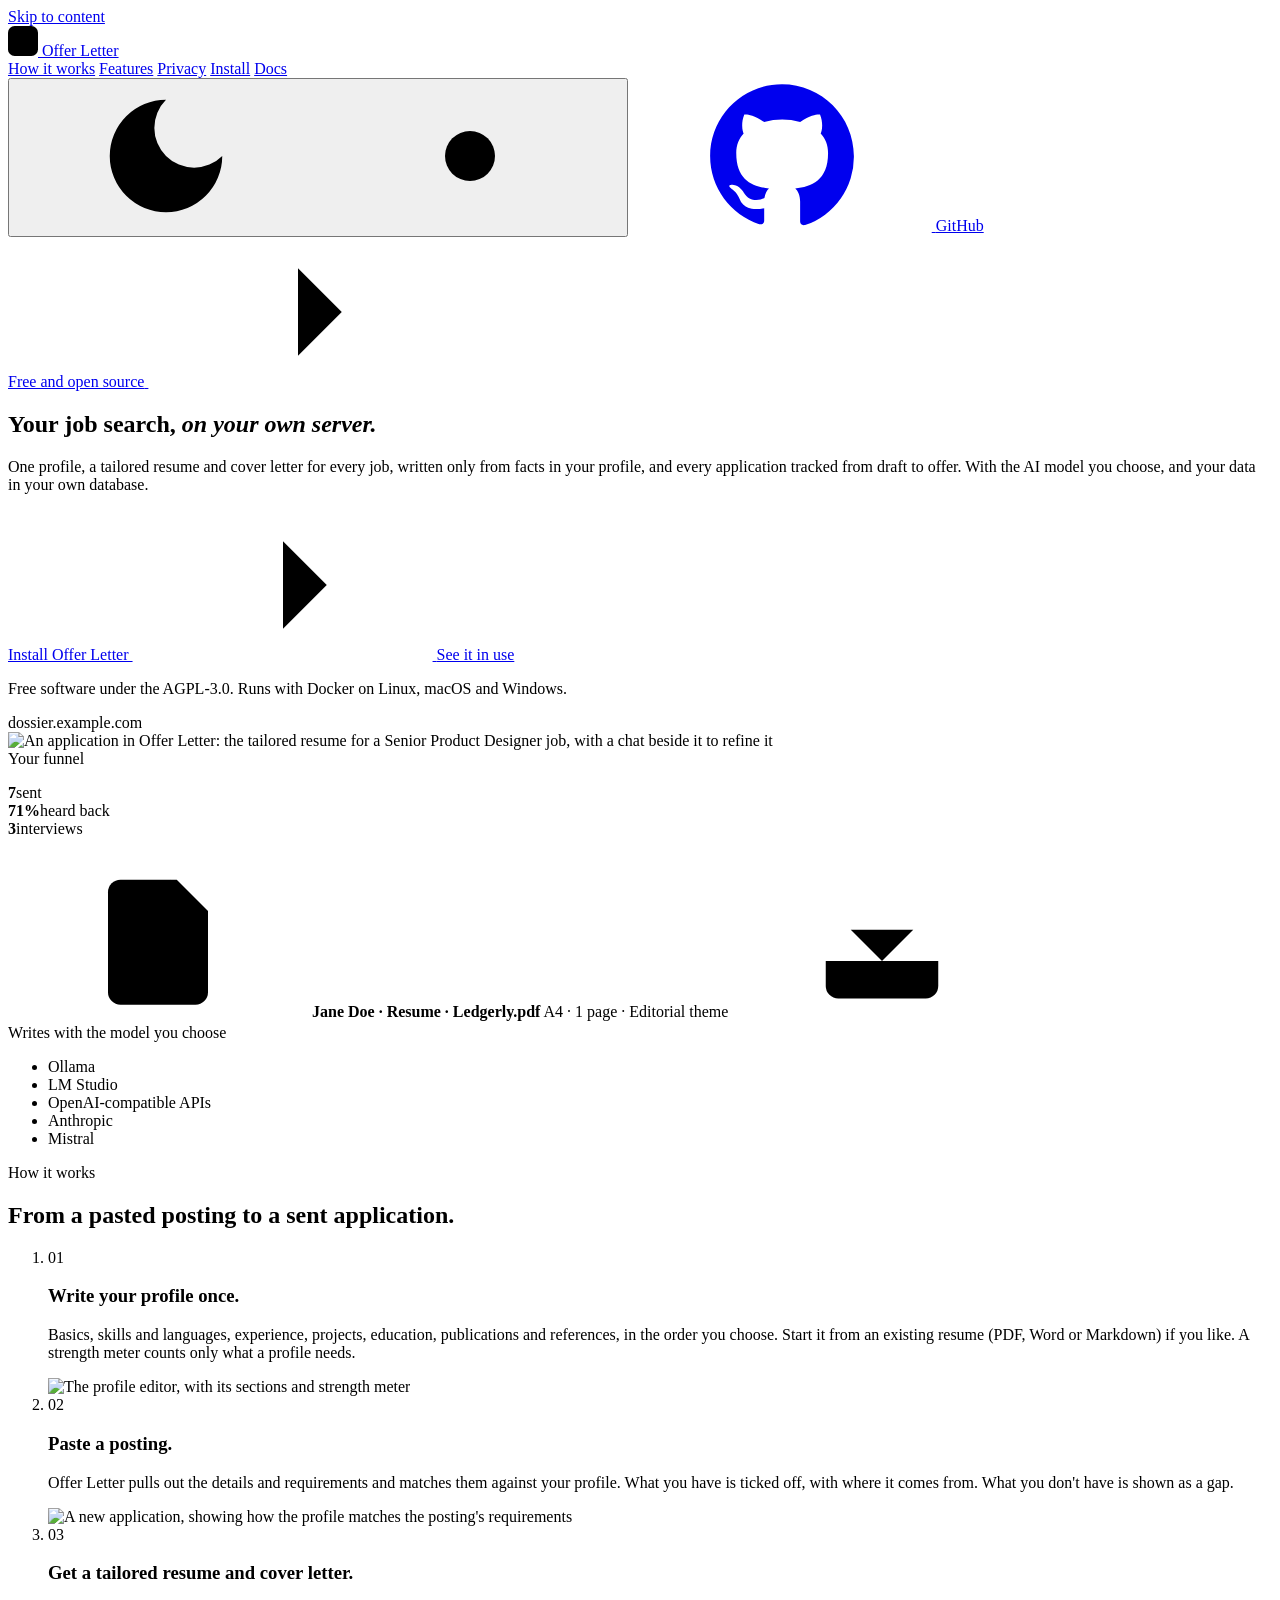
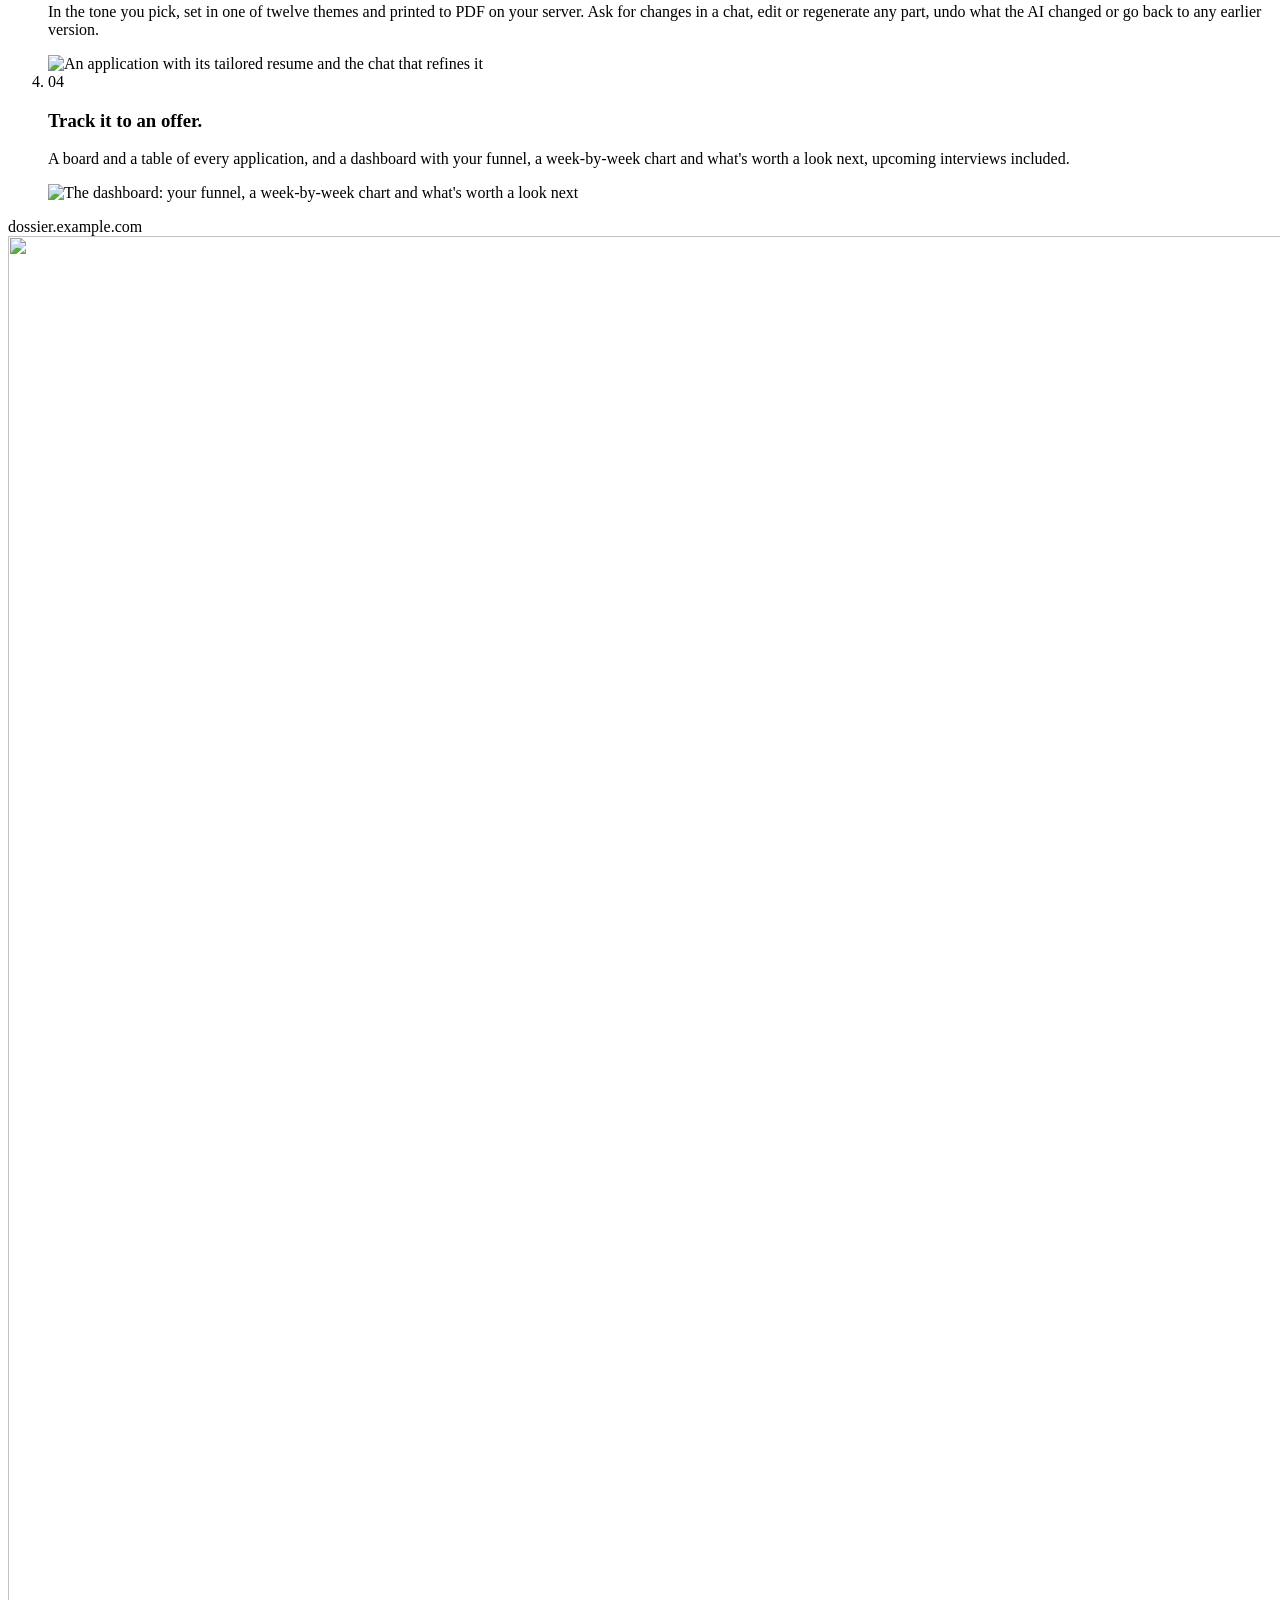
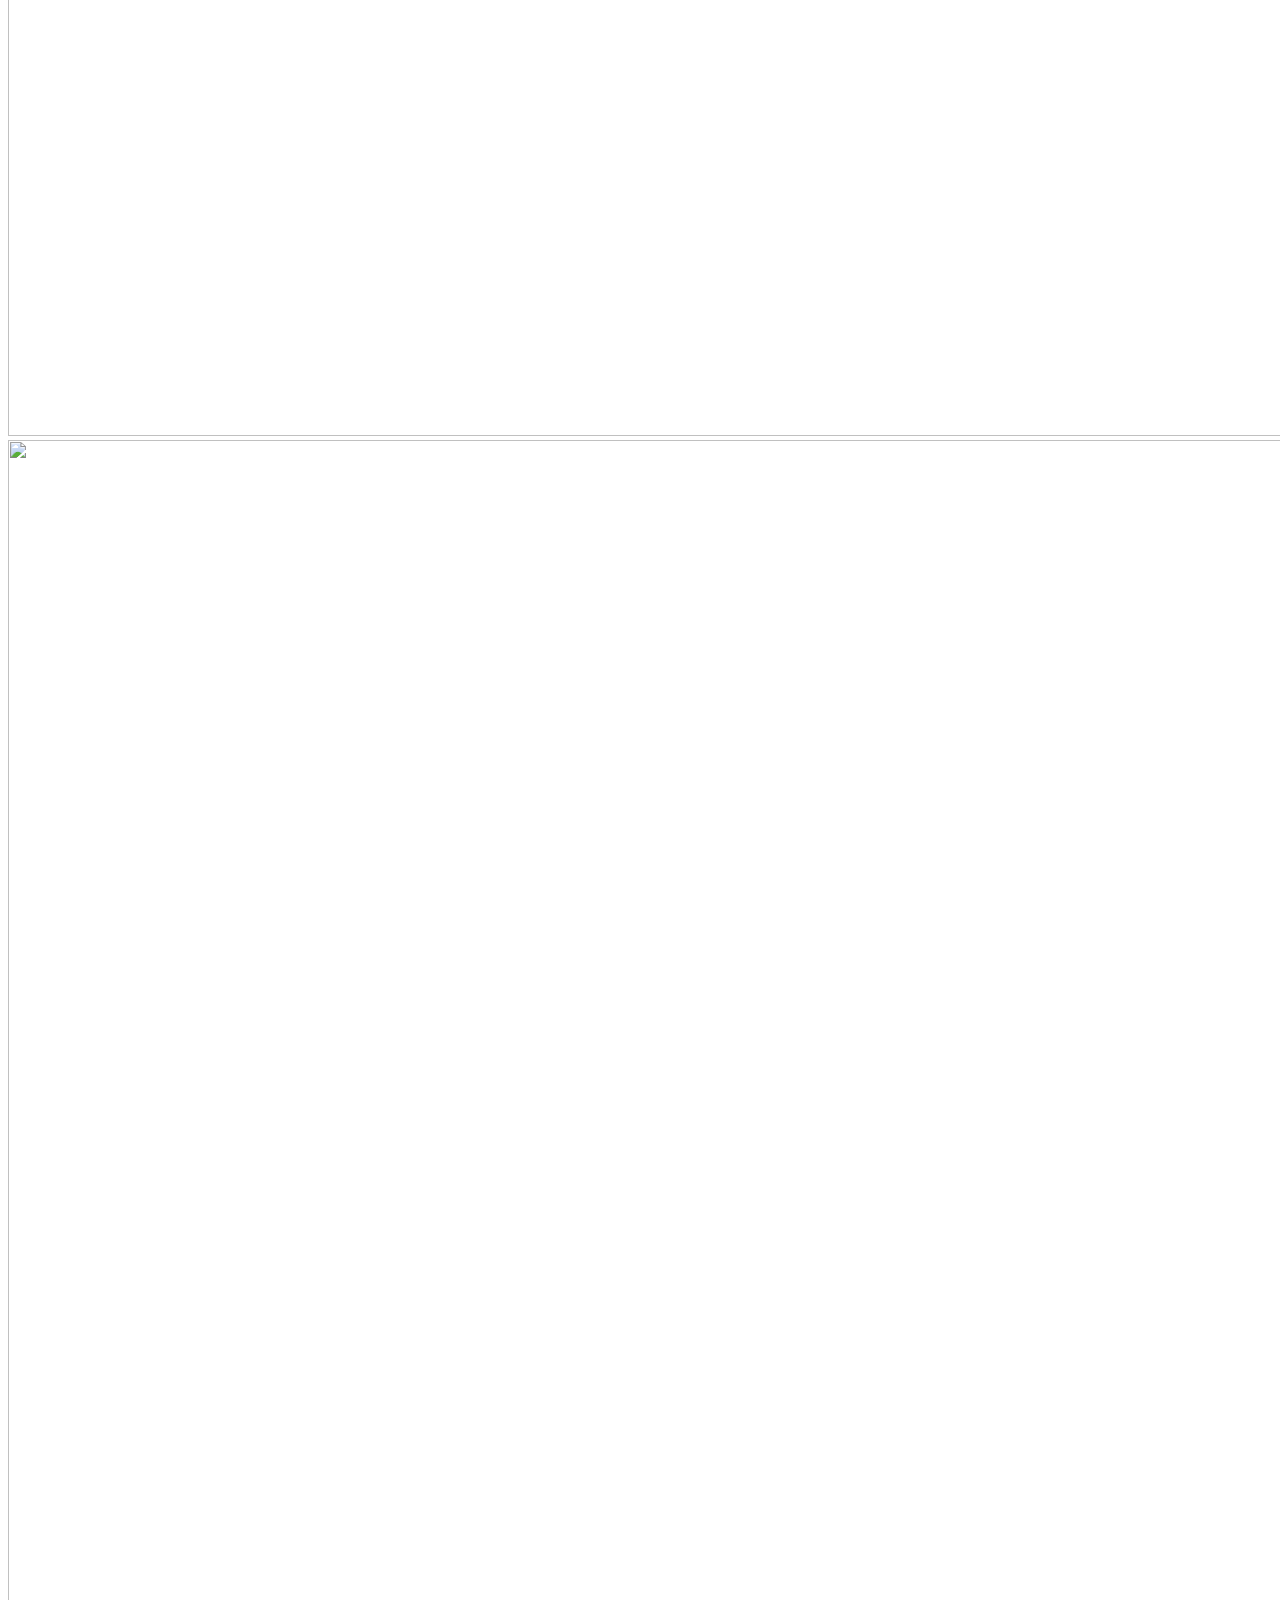
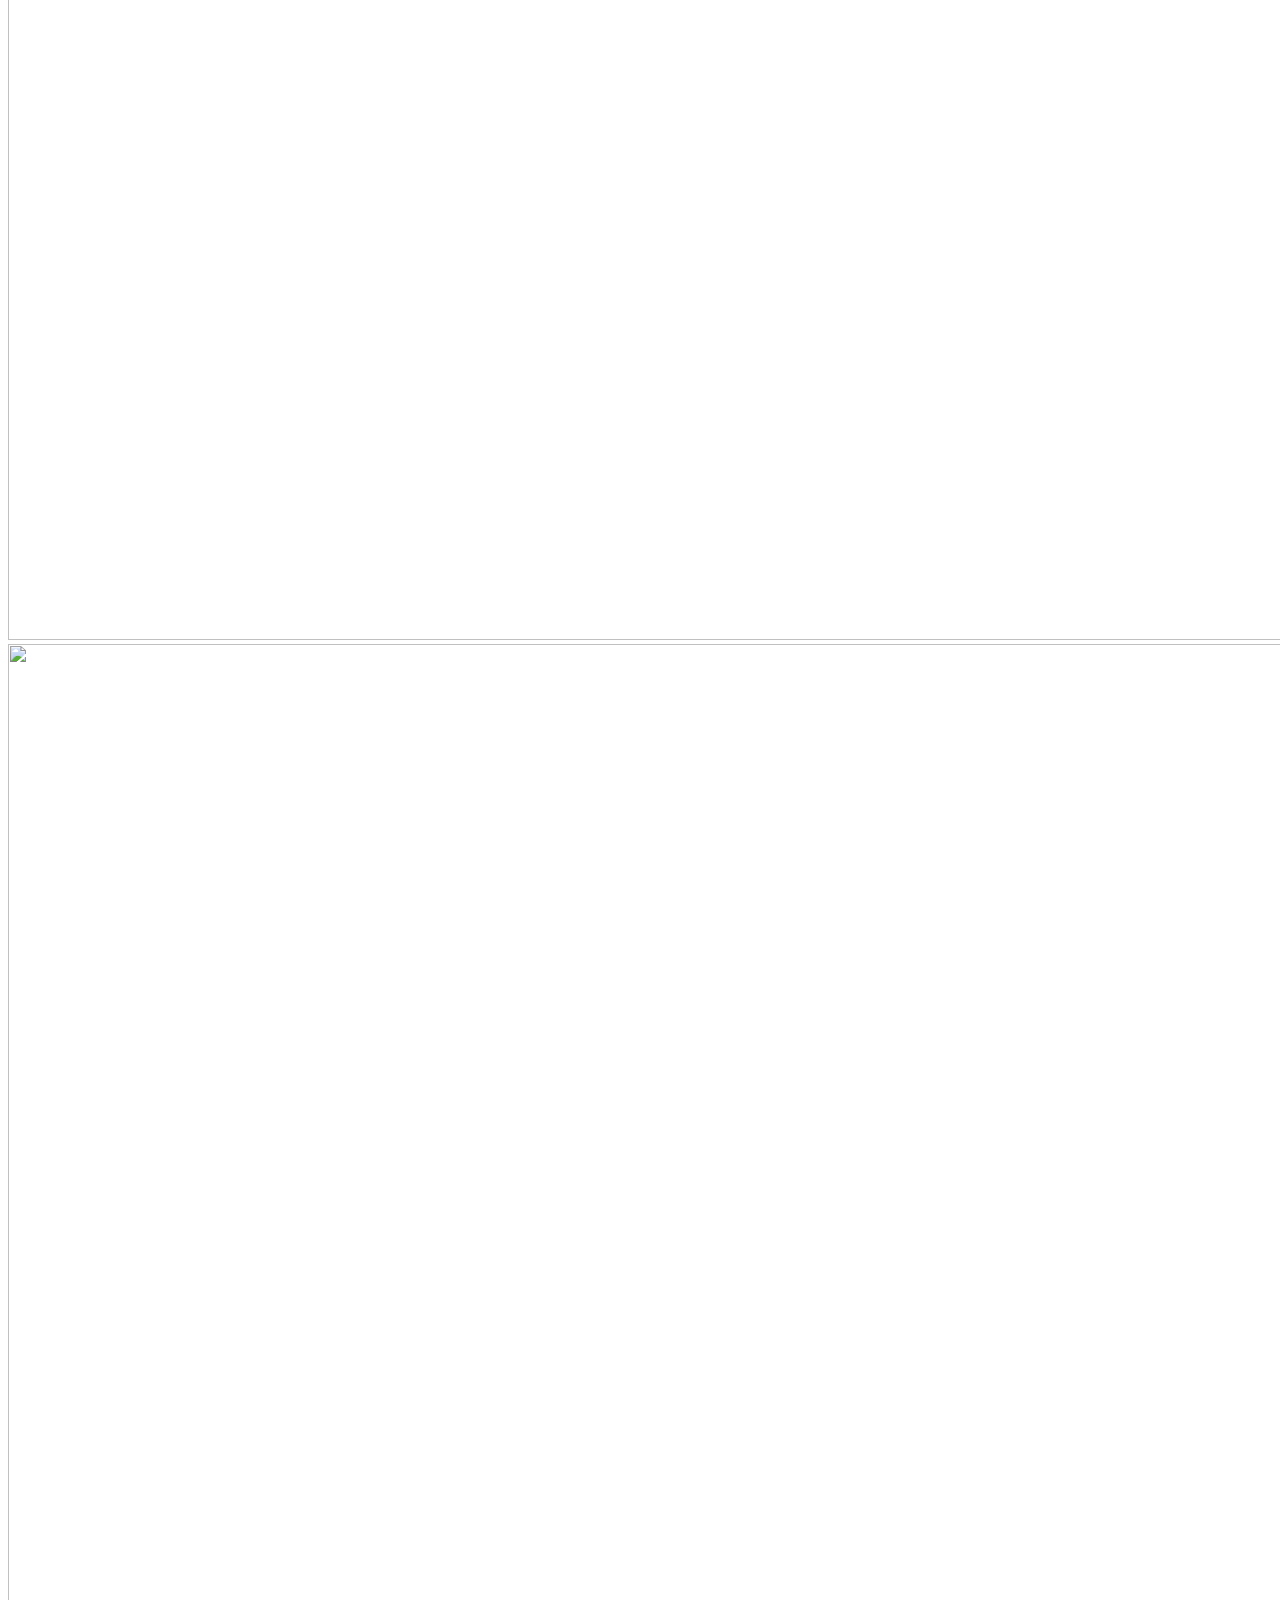
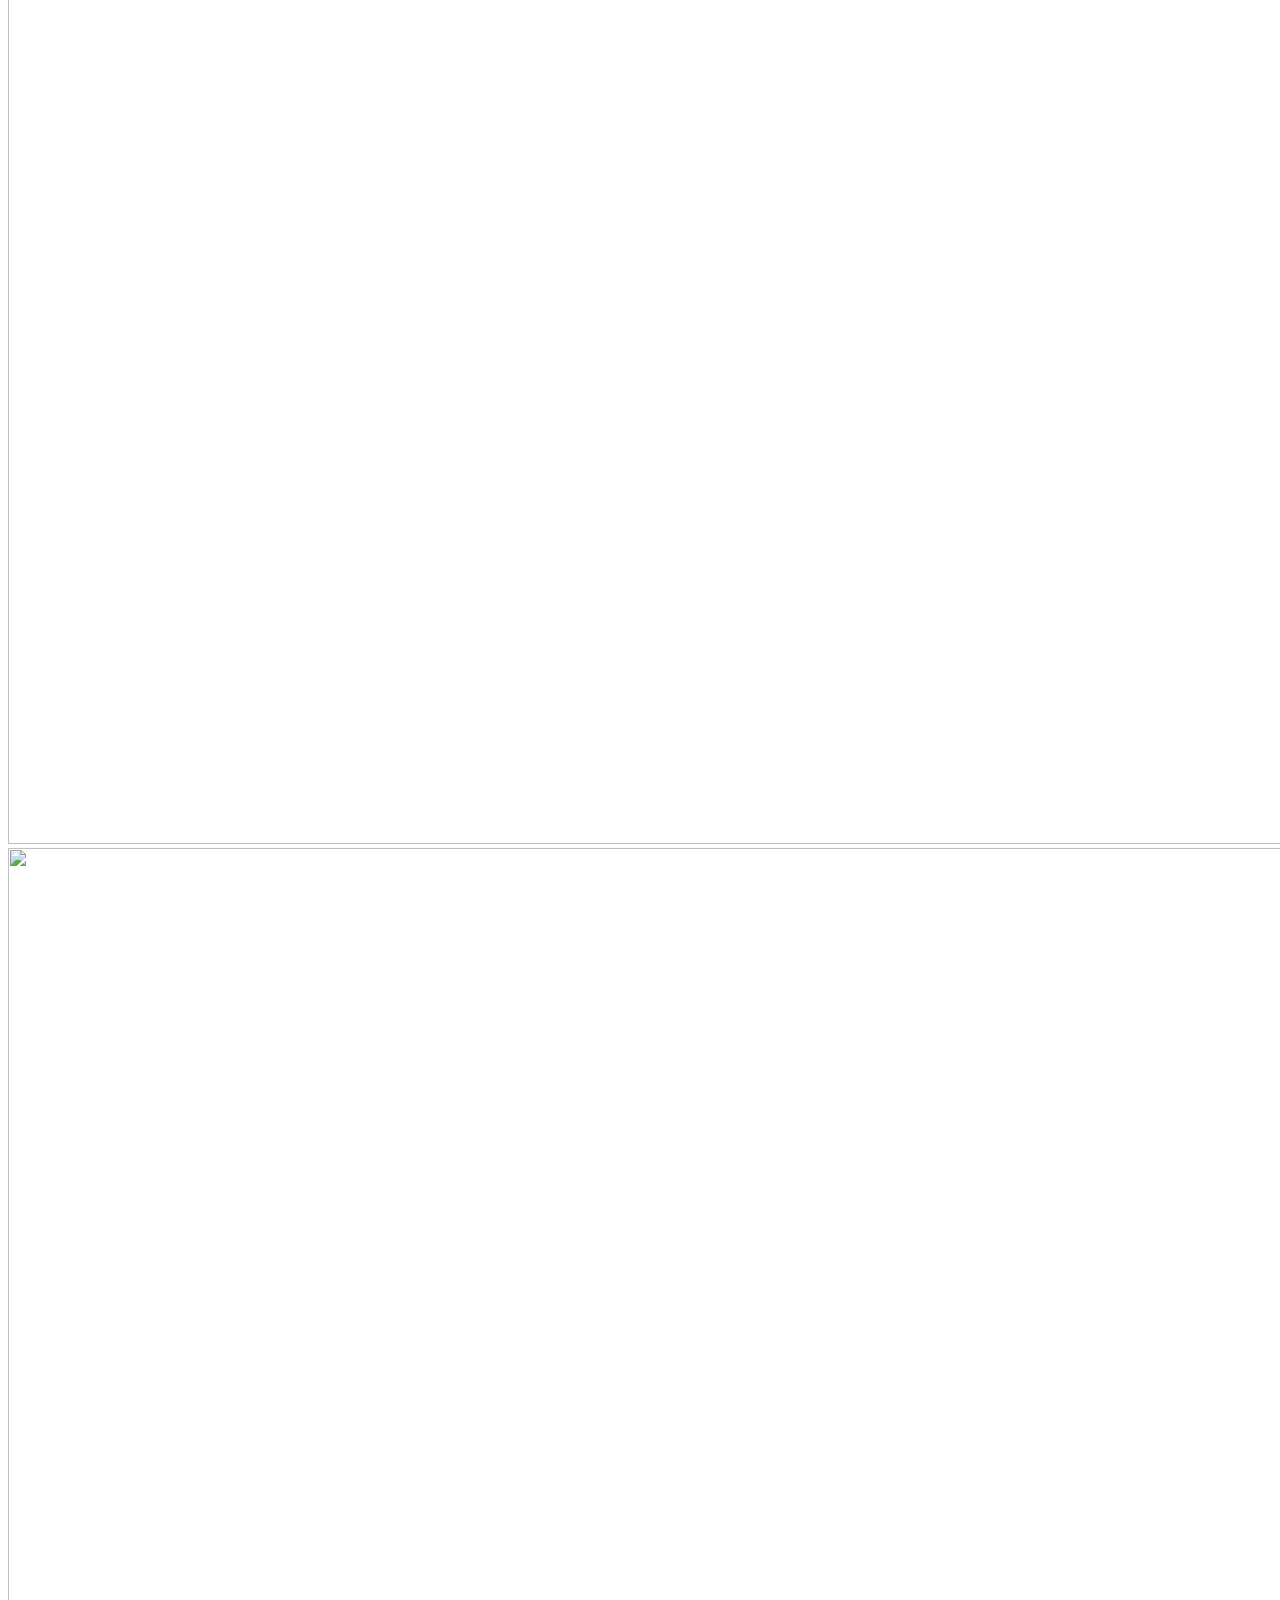
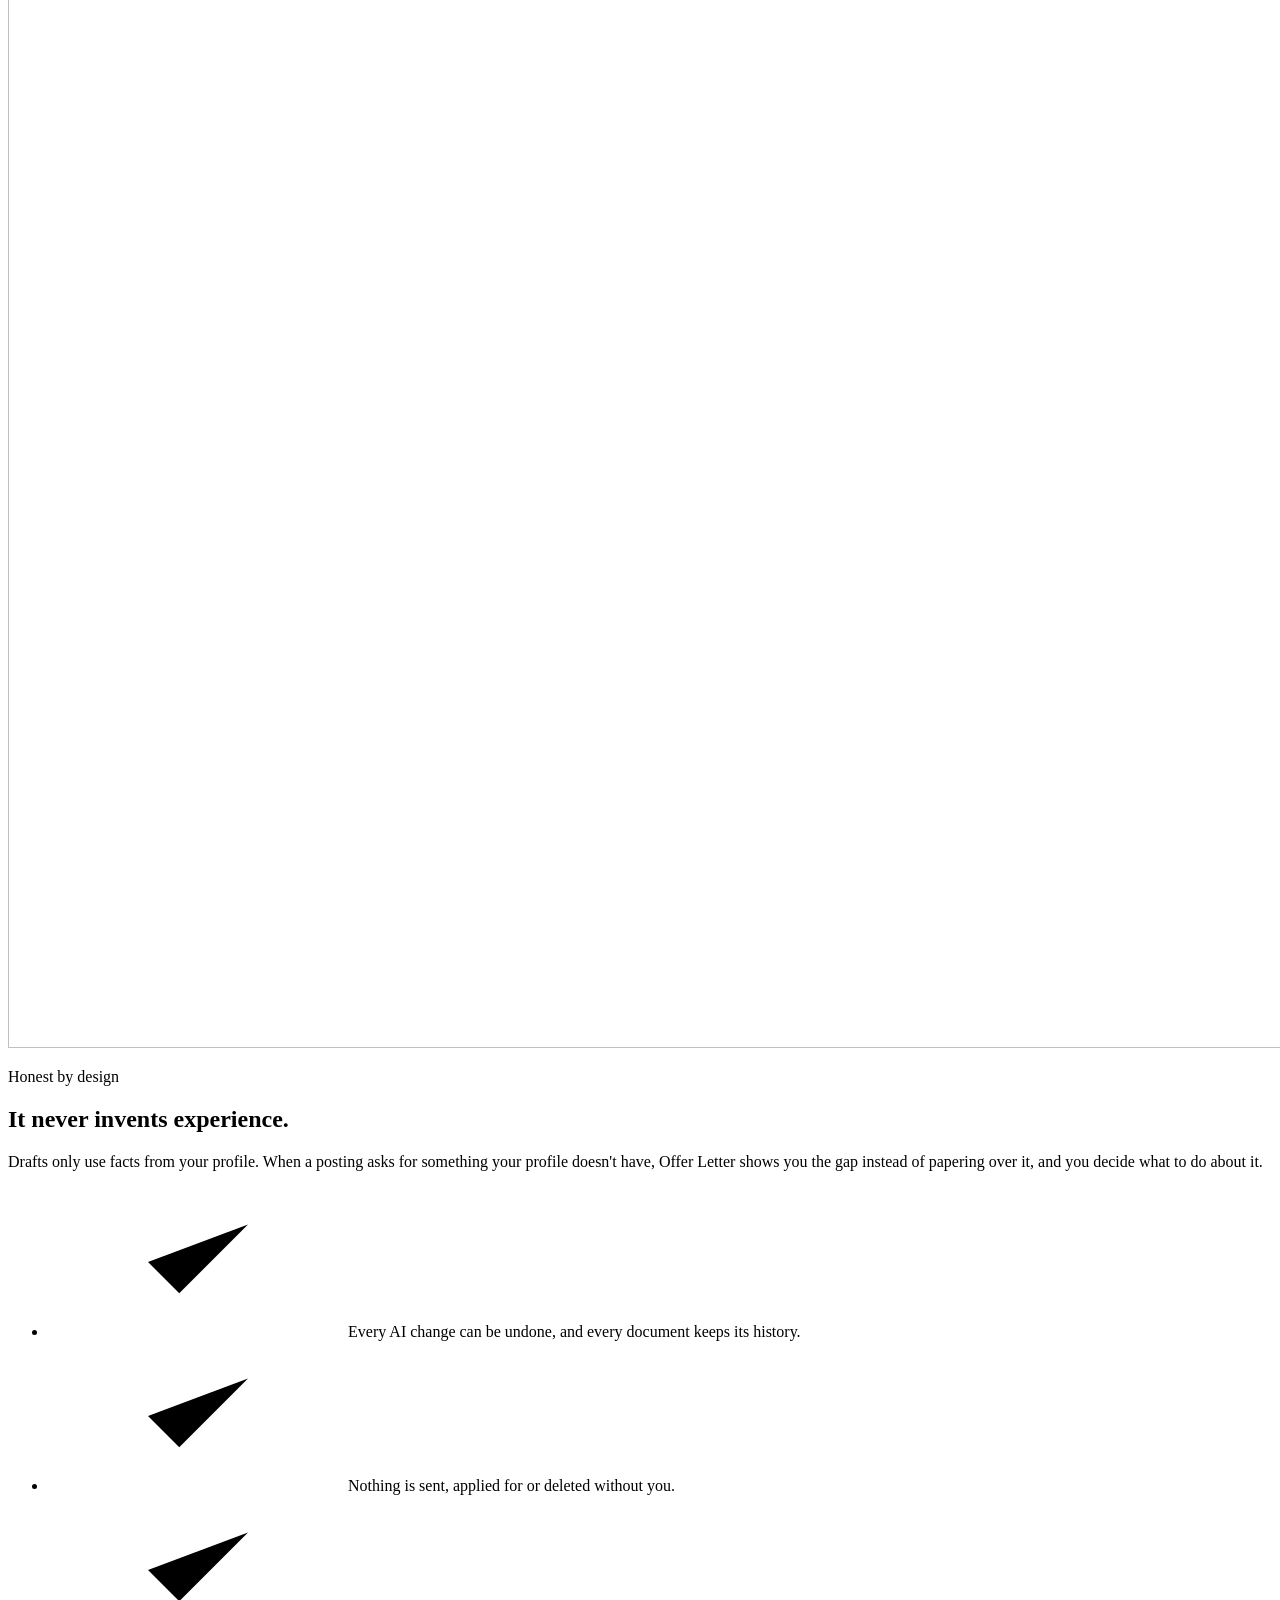
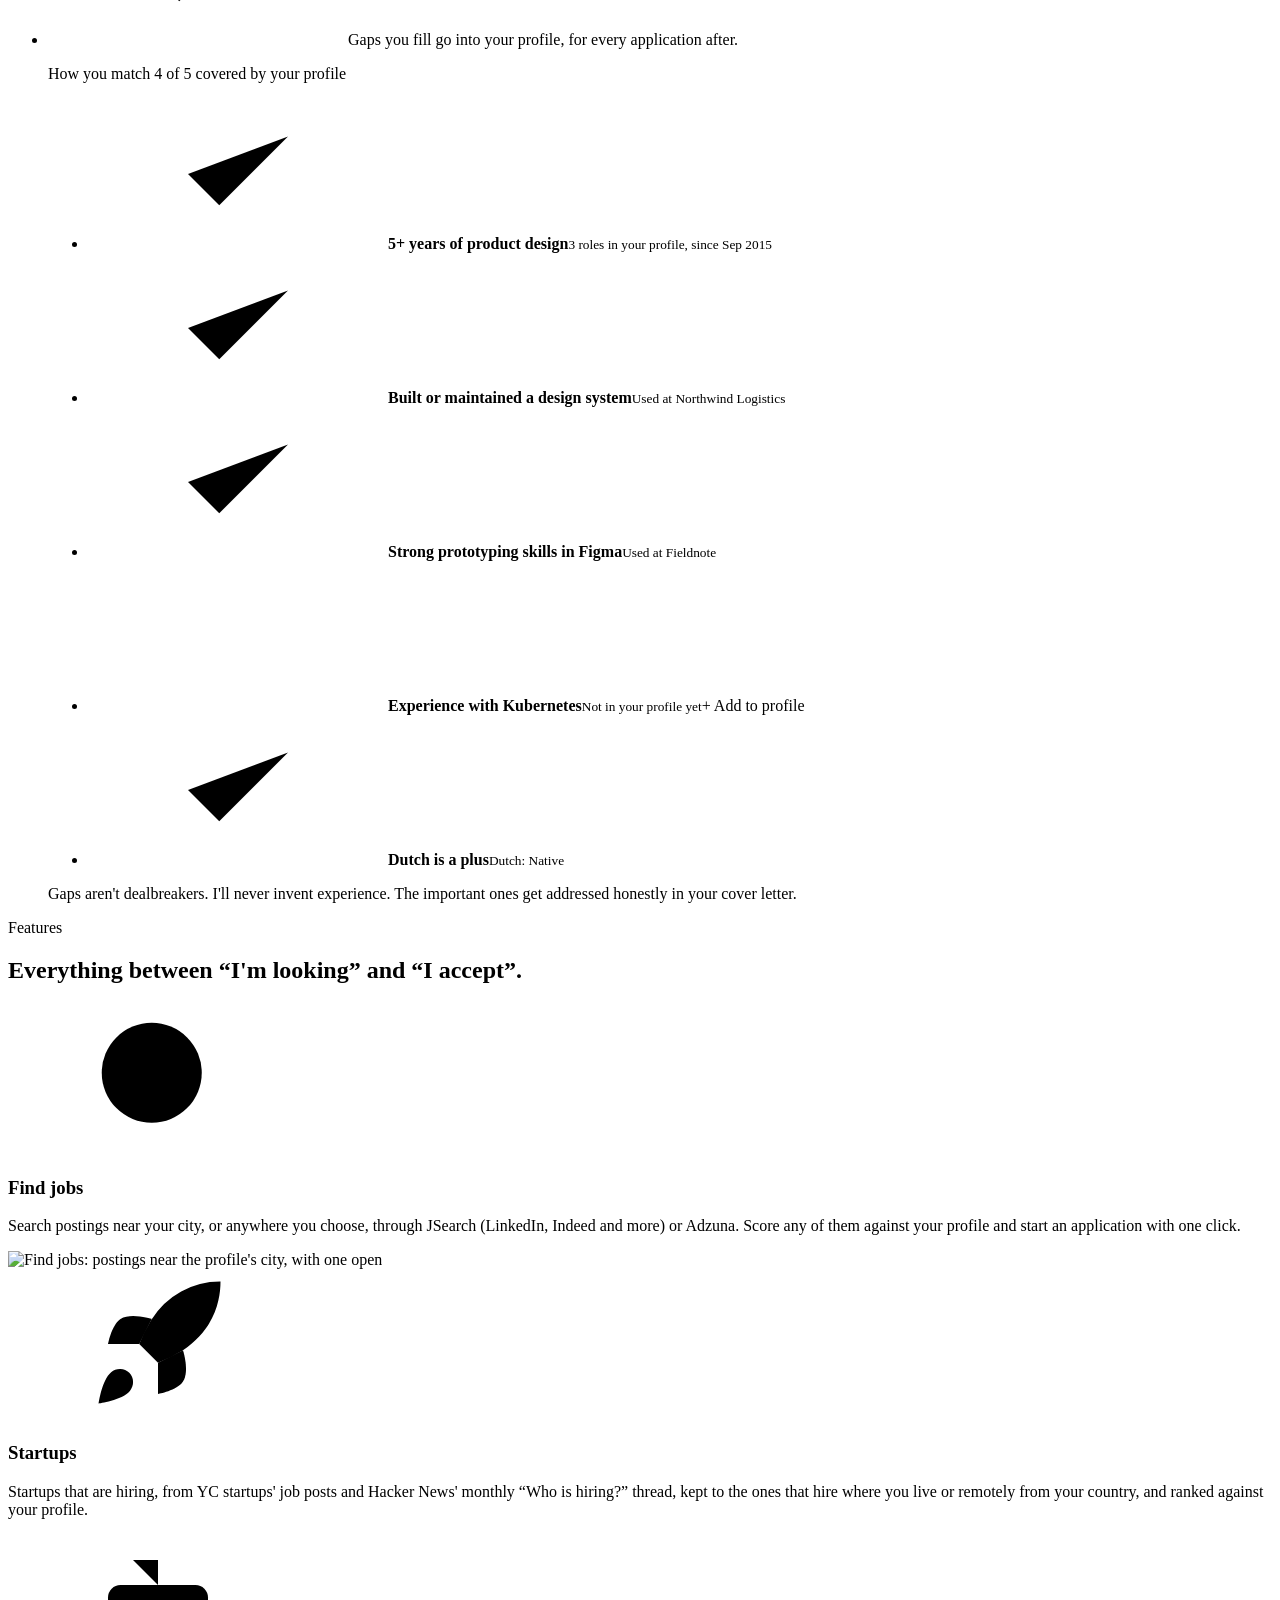
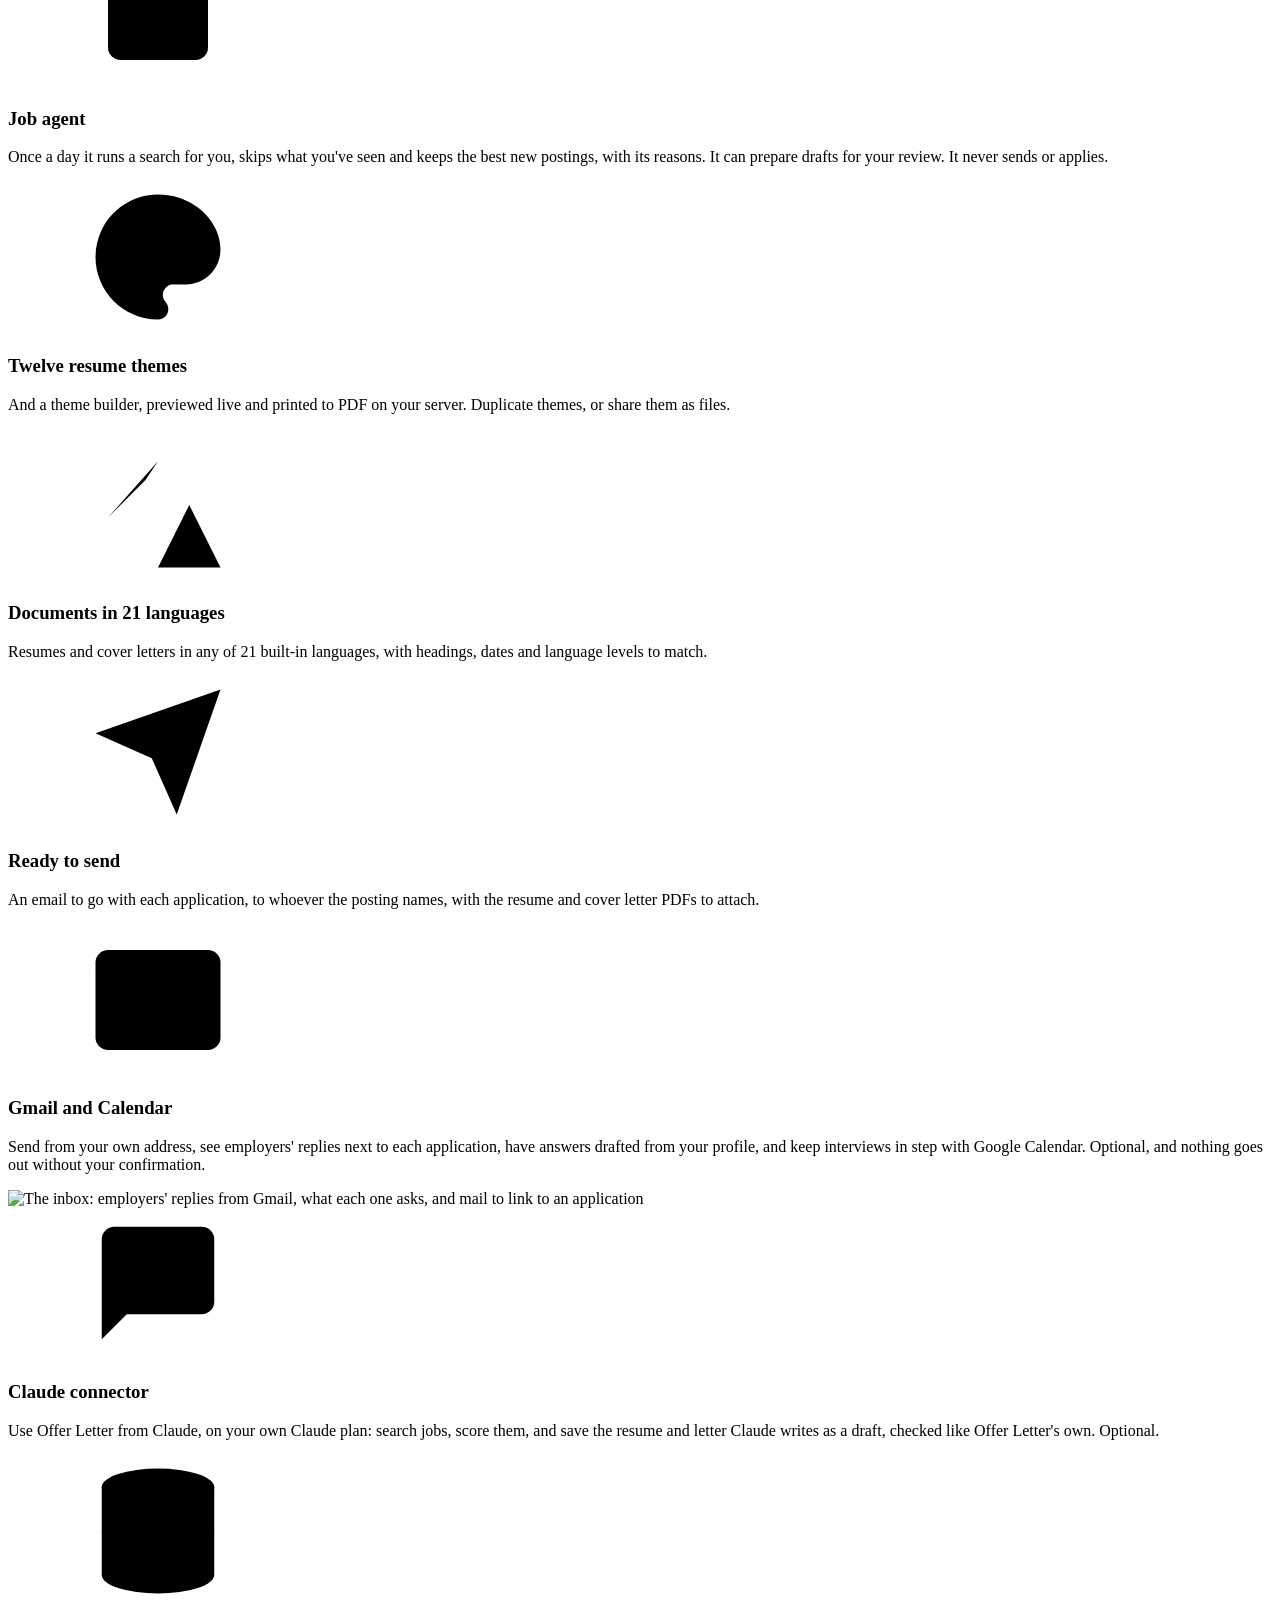
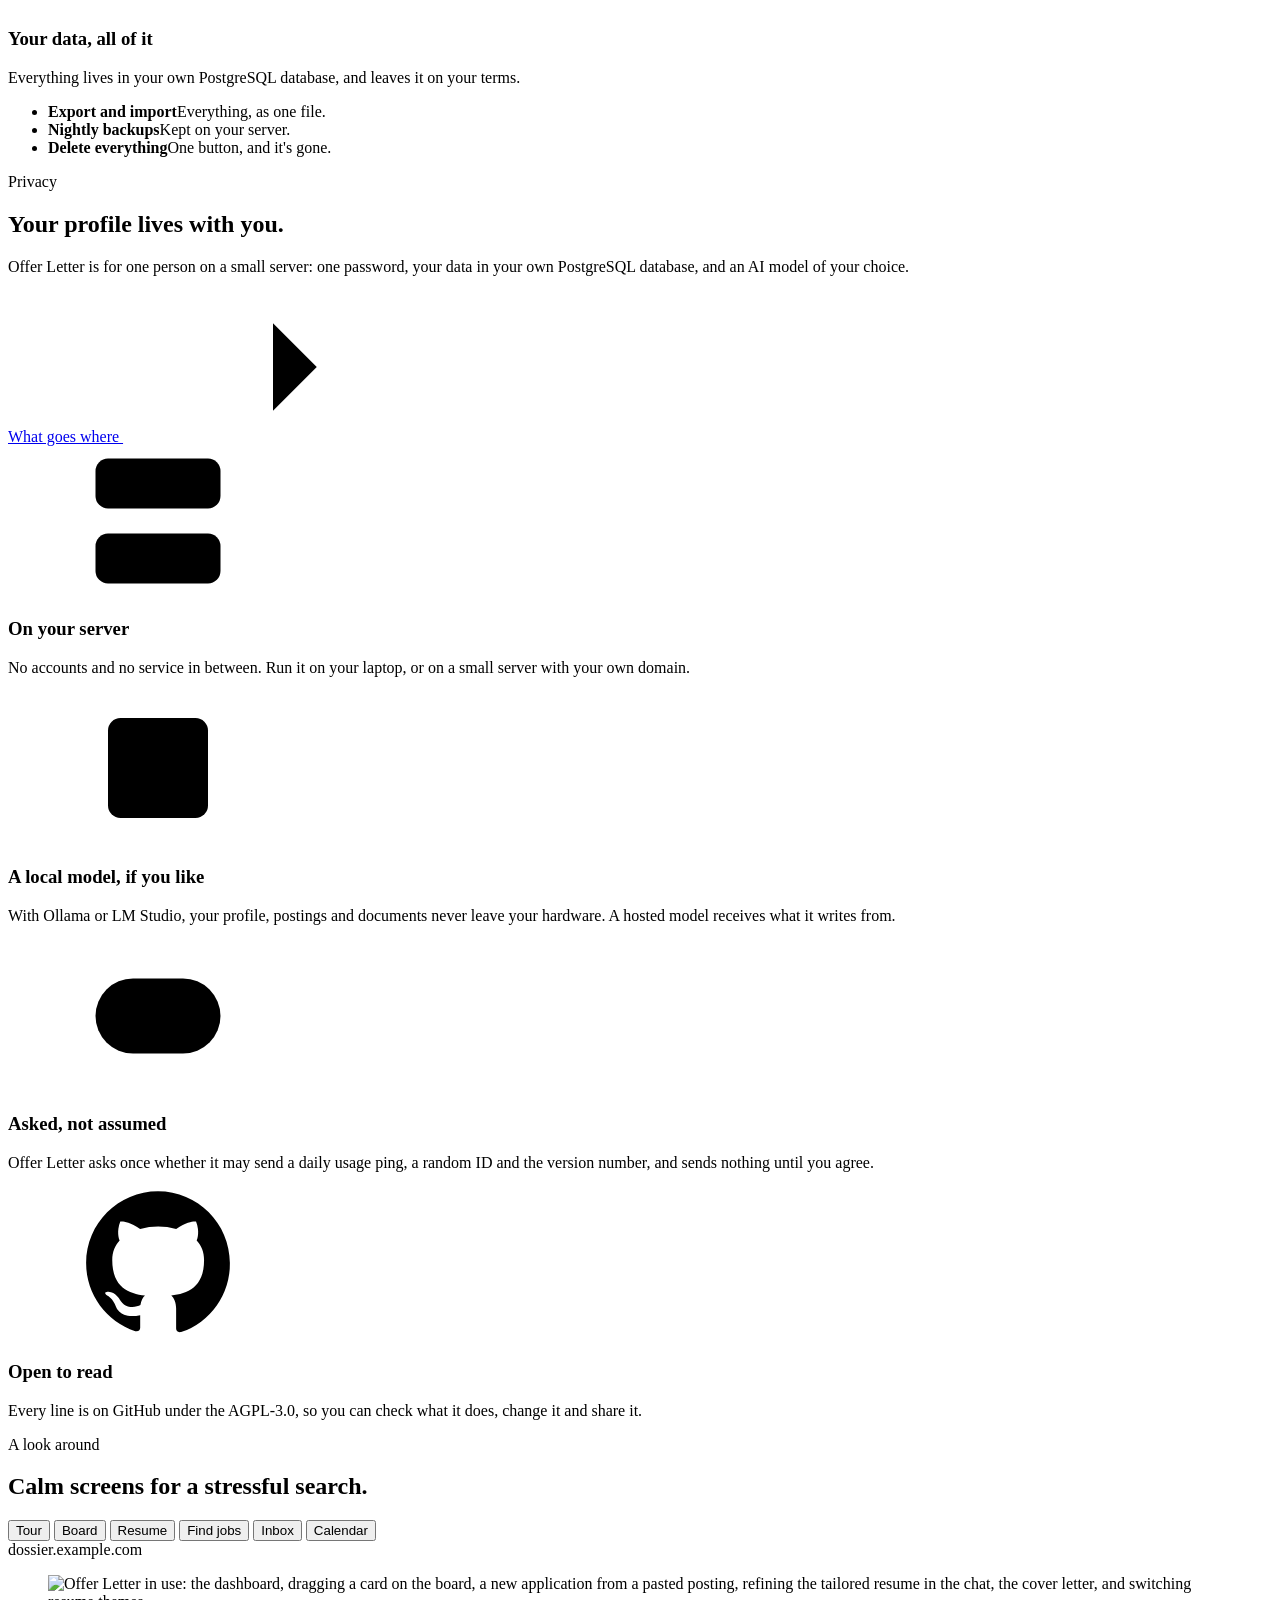
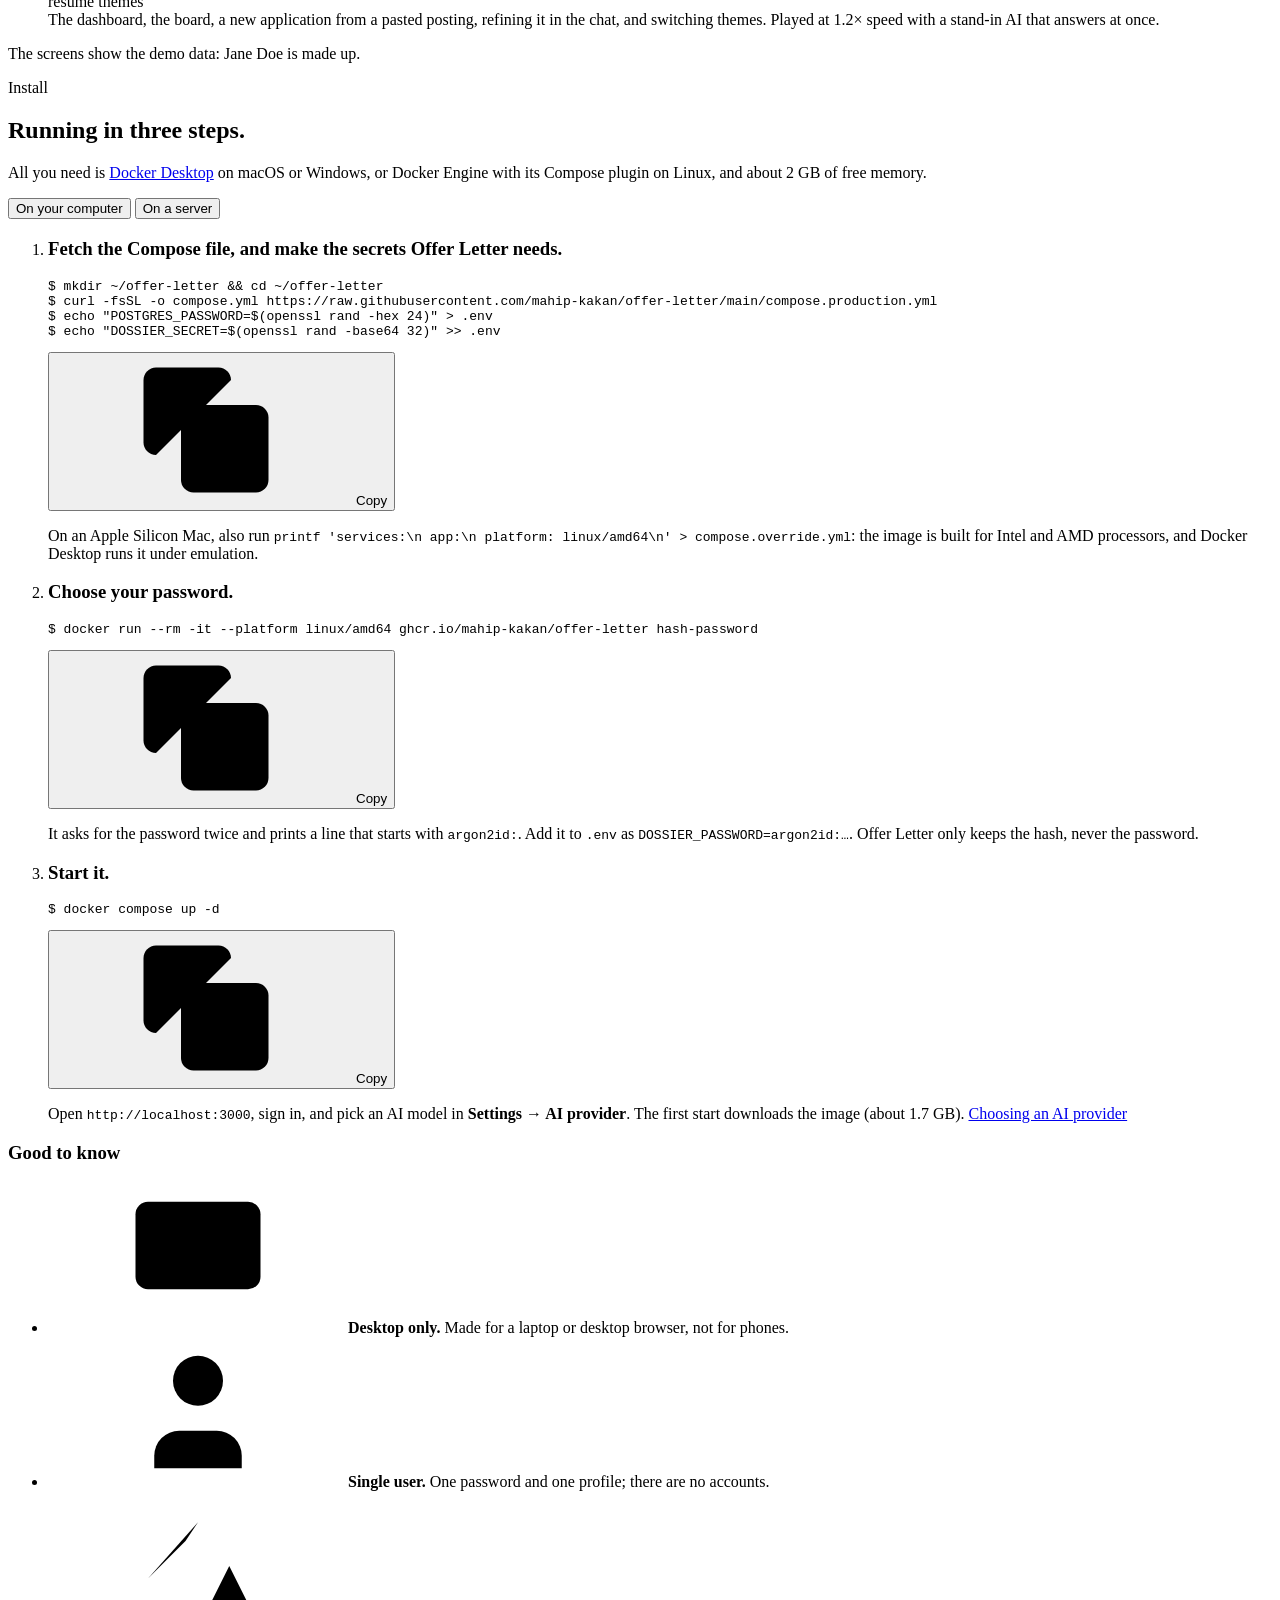
==== site/index.html @ c9201052 "Publish Offer Letter as its own job search app. The public pages and install steps describe this rep" ====
<!doctype html>
<html lang="en">
<head>
  <meta charset="utf-8">
  <meta name="viewport" content="width=device-width, initial-scale=1">
  <title>Offer Letter · Your job search, on your own server</title>
  <meta name="description" content="Offer Letter is a free, self-hosted job search app. One profile, a tailored resume and cover letter for every job, written only from facts in your profile, and every application tracked from draft to offer.">
  <meta name="color-scheme" content="light dark">
  <meta name="theme-color" content="#eeebe4" media="(prefers-color-scheme: light)">
  <meta name="theme-color" content="#1a1917" media="(prefers-color-scheme: dark)">
  <link rel="canonical" href="https://github.com/mahip-kakan/offer-letter">

  <meta property="og:type" content="website">
  <meta property="og:site_name" content="Offer Letter">
  <meta property="og:title" content="Offer Letter · Your job search, on your own server">
  <meta property="og:description" content="A free, self-hosted job search app: one profile, a tailored resume and cover letter for every job, and every application tracked from draft to offer.">
  <meta property="og:url" content="https://github.com/mahip-kakan/offer-letter">
  <meta property="og:image:alt" content="Offer Letter: your job search, on your own server">
  <meta name="twitter:card" content="summary_large_image">

  <link rel="icon" href="icon.svg" type="image/svg+xml">
  <link rel="icon" href="favicon.ico" sizes="48x48">
  <link rel="apple-touch-icon" href="apple-icon.png">
  <link rel="preload" href="fonts/Newsreader-Variable.woff2" as="font" type="font/woff2" crossorigin>
  <link rel="preload" href="fonts/Geist-Variable.woff2" as="font" type="font/woff2" crossorigin>
  <link rel="stylesheet" href="style.css">
  <script>
    // Before the first paint, so a chosen theme doesn't flash.
    try {
      const theme = localStorage.getItem("theme");
      if (theme === "light" || theme === "dark") document.documentElement.dataset.theme = theme;
    } catch {}
    document.documentElement.classList.add("js");
  </script>
  <script src="main.js" defer></script>
</head>
<body>
  <svg width="0" height="0" style="position:absolute" aria-hidden="true">
    <defs>
      <symbol id="i-mark" viewBox="0 0 64 64"><rect width="64" height="64" rx="14.08" style="fill:var(--mark-bg)"/><path style="fill:var(--mark-fg)" transform="matrix(0.02844 0 0 -0.02844 10.214 51.200)" d="M1179.8 691.9Q1179.8 974 1032.5 1107.7Q885.3 1241.3 625.7 1241.3H354.9L338.3 1350H674.8Q936.6 1350 1111 1279.8Q1285.4 1209.6 1372.4 1068.2Q1459.5 926.8 1459.5 714.2Q1459.5 486.8 1357.2 327.4Q1254.8 168 1077.9 84Q900.9 0 678.3 0H338.3L354.9 108.7H646.1Q807.3 108.7 927.1 168.3Q1047 227.8 1113.4 356.5Q1179.8 485.1 1179.8 691.9ZM72.3 0V41L223.4 95.9V1254.2L72.3 1308.9V1350H489.4V0Z"/></symbol>
      <symbol id="i-search" viewBox="0 0 24 24"><circle cx="11" cy="11" r="8"/><path d="m21 21-4.3-4.3"/></symbol>
      <symbol id="i-rocket" viewBox="0 0 24 24"><path d="M4.5 16.5c-1.5 1.26-2 5-2 5s3.74-.5 5-2c.71-.84.7-2.13-.09-2.91a2.18 2.18 0 0 0-2.91-.09z"/><path d="m12 15-3-3a22 22 0 0 1 2-3.95A12.88 12.88 0 0 1 22 2c0 2.72-.78 7.5-6 11a22.35 22.35 0 0 1-4 2z"/><path d="M9 12H4s.55-3.03 2-4c1.62-1.08 5 0 5 0"/><path d="M12 15v5s3.03-.55 4-2c1.08-1.62 0-5 0-5"/></symbol>
      <symbol id="i-bot" viewBox="0 0 24 24"><path d="M12 8V4H8"/><rect width="16" height="12" x="4" y="8" rx="2"/><path d="M2 14h2"/><path d="M20 14h2"/><path d="M15 13v2"/><path d="M9 13v2"/></symbol>
      <symbol id="i-palette" viewBox="0 0 24 24"><circle cx="13.5" cy="6.5" r=".5" fill="currentColor"/><circle cx="17.5" cy="10.5" r=".5" fill="currentColor"/><circle cx="8.5" cy="7.5" r=".5" fill="currentColor"/><circle cx="6.5" cy="12.5" r=".5" fill="currentColor"/><path d="M12 2C6.5 2 2 6.5 2 12s4.5 10 10 10c.93 0 1.65-.75 1.65-1.69 0-.44-.18-.84-.44-1.13-.29-.29-.44-.65-.44-1.13a1.64 1.64 0 0 1 1.67-1.67h2c3.05 0 5.55-2.5 5.55-5.55C21.97 6.01 17.46 2 12 2z"/></symbol>
      <symbol id="i-languages" viewBox="0 0 24 24"><path d="m5 8 6 6"/><path d="m4 14 6-6 2-3"/><path d="M2 5h12"/><path d="M7 2h1"/><path d="m22 22-5-10-5 10"/><path d="M14 18h6"/></symbol>
      <symbol id="i-send" viewBox="0 0 24 24"><path d="m22 2-7 20-4-9-9-4Z"/><path d="M22 2 11 13"/></symbol>
      <symbol id="i-mail" viewBox="0 0 24 24"><rect width="20" height="16" x="2" y="4" rx="2"/><path d="m22 7-8.97 5.7a1.94 1.94 0 0 1-2.06 0L2 7"/></symbol>
      <symbol id="i-chat" viewBox="0 0 24 24"><path d="M21 15a2 2 0 0 1-2 2H7l-4 4V5a2 2 0 0 1 2-2h14a2 2 0 0 1 2 2z"/></symbol>
      <symbol id="i-database" viewBox="0 0 24 24"><ellipse cx="12" cy="5" rx="9" ry="3"/><path d="M3 5v14a9 3 0 0 0 18 0V5"/><path d="M3 12a9 3 0 0 0 18 0"/></symbol>
      <symbol id="i-download" viewBox="0 0 24 24"><path d="M21 15v4a2 2 0 0 1-2 2H5a2 2 0 0 1-2-2v-4"/><path d="m7 10 5 5 5-5"/><path d="M12 15V3"/></symbol>
      <symbol id="i-file" viewBox="0 0 24 24"><path d="M15 2H6a2 2 0 0 0-2 2v16a2 2 0 0 0 2 2h12a2 2 0 0 0 2-2V7Z"/><path d="M14 2v4a2 2 0 0 0 2 2h4"/><path d="M10 9H8"/><path d="M16 13H8"/><path d="M16 17H8"/></symbol>
      <symbol id="i-check" viewBox="0 0 24 24"><path d="M20 6 9 17l-5-5"/></symbol>
      <symbol id="i-minus" viewBox="0 0 24 24"><path d="M5 12h14"/></symbol>
      <symbol id="i-copy" viewBox="0 0 24 24"><rect width="14" height="14" x="8" y="8" rx="2"/><path d="M4 16c-1.1 0-2-.9-2-2V4c0-1.1.9-2 2-2h10c1.1 0 2 .9 2 2"/></symbol>
      <symbol id="i-sun" viewBox="0 0 24 24"><circle cx="12" cy="12" r="4"/><path d="M12 2v2"/><path d="M12 20v2"/><path d="m4.93 4.93 1.41 1.41"/><path d="m17.66 17.66 1.41 1.41"/><path d="M2 12h2"/><path d="M20 12h2"/><path d="m6.34 17.66-1.41 1.41"/><path d="m19.07 4.93-1.41 1.41"/></symbol>
      <symbol id="i-moon" viewBox="0 0 24 24"><path d="M12 3a6 6 0 0 0 9 9 9 9 0 1 1-9-9Z"/></symbol>
      <symbol id="i-arrow" viewBox="0 0 24 24"><path d="M5 12h14"/><path d="m12 5 7 7-7 7"/></symbol>
      <symbol id="i-out" viewBox="0 0 24 24"><path d="M7 7h10v10"/><path d="M7 17 17 7"/></symbol>
      <symbol id="i-star" viewBox="0 0 24 24"><path d="M11.53 2.3a.53.53 0 0 1 .94 0l2.31 4.68a2.12 2.12 0 0 0 1.6 1.16l5.16.76a.53.53 0 0 1 .3.9l-3.74 3.64a2.12 2.12 0 0 0-.61 1.88l.88 5.14a.53.53 0 0 1-.77.56l-4.62-2.43a2.12 2.12 0 0 0-1.97 0L6.4 21.01a.53.53 0 0 1-.77-.56l.88-5.13a2.12 2.12 0 0 0-.61-1.88L2.16 9.8a.53.53 0 0 1 .29-.9l5.17-.76a2.12 2.12 0 0 0 1.6-1.16z"/></symbol>
      <symbol id="i-heart" viewBox="0 0 24 24"><path d="M19 14c1.49-1.46 3-3.21 3-5.5A5.5 5.5 0 0 0 16.5 3c-1.76 0-3 .5-4.5 2-1.5-1.5-2.74-2-4.5-2A5.5 5.5 0 0 0 2 8.5c0 2.3 1.5 4.05 3 5.5l7 7Z"/></symbol>
      <symbol id="i-server" viewBox="0 0 24 24"><rect width="20" height="8" x="2" y="2" rx="2"/><rect width="20" height="8" x="2" y="14" rx="2"/><path d="M6 6h.01"/><path d="M6 18h.01"/></symbol>
      <symbol id="i-cpu" viewBox="0 0 24 24"><rect width="16" height="16" x="4" y="4" rx="2"/><rect width="6" height="6" x="9" y="9" rx="1"/><path d="M15 2v2"/><path d="M15 20v2"/><path d="M2 15h2"/><path d="M2 9h2"/><path d="M20 15h2"/><path d="M20 9h2"/><path d="M9 2v2"/><path d="M9 20v2"/></symbol>
      <symbol id="i-toggle" viewBox="0 0 24 24"><rect width="20" height="12" x="2" y="6" rx="6"/><circle cx="8" cy="12" r="2"/></symbol>
      <symbol id="i-monitor" viewBox="0 0 24 24"><rect width="20" height="14" x="2" y="3" rx="2"/><path d="M8 21h8"/><path d="M12 17v4"/></symbol>
      <symbol id="i-user" viewBox="0 0 24 24"><path d="M19 21v-2a4 4 0 0 0-4-4H9a4 4 0 0 0-4 4v2"/><circle cx="12" cy="7" r="4"/></symbol>
      <symbol id="i-layers" viewBox="0 0 24 24"><path d="M12.83 2.18a2 2 0 0 0-1.66 0L2.6 6.08a1 1 0 0 0 0 1.83l8.58 3.91a2 2 0 0 0 1.66 0l8.58-3.9a1 1 0 0 0 0-1.83Z"/><path d="m22 17.65-9.17 4.16a2 2 0 0 1-1.66 0L2 17.65"/><path d="m22 12.65-9.17 4.16a2 2 0 0 1-1.66 0L2 12.65"/></symbol>
      <symbol id="i-github" viewBox="0 0 24 24"><path stroke="none" fill="currentColor" d="M12 .5C5.65.5.5 5.65.5 12c0 5.08 3.29 9.39 7.86 10.91.58.1.79-.25.79-.56v-2c-3.2.7-3.87-1.36-3.87-1.36-.52-1.33-1.28-1.69-1.28-1.69-1.04-.71.08-.7.08-.7 1.15.08 1.76 1.18 1.76 1.18 1.03 1.76 2.69 1.25 3.35.96.1-.75.4-1.25.73-1.54-2.55-.29-5.24-1.28-5.24-5.69 0-1.26.45-2.28 1.18-3.09-.12-.29-.51-1.46.11-3.04 0 0 .97-.31 3.17 1.18a11 11 0 0 1 5.77 0c2.2-1.49 3.17-1.18 3.17-1.18.63 1.58.23 2.75.11 3.04.74.81 1.18 1.83 1.18 3.09 0 4.42-2.69 5.39-5.25 5.68.41.36.78 1.06.78 2.14v3.17c0 .31.21.67.8.56A11.5 11.5 0 0 0 23.5 12C23.5 5.65 18.35.5 12 .5Z"/></symbol>
    </defs>
  </svg>

  <a class="skip" href="#main">Skip to content</a>

  <header class="nav" data-nav>
    <div class="nav__inner wrap">
      <a class="brand" href="#top" aria-label="Offer Letter, back to the top">
        <svg class="mark" width="30" height="30" aria-hidden="true"><use href="#i-mark"/></svg>
        <span>Offer Letter</span>
      </a>
      <nav class="nav__links" aria-label="Sections">
        <a href="#how">How it works</a>
        <a href="#features">Features</a>
        <a href="#privacy">Privacy</a>
        <a href="#install">Install</a>
        <a href="https://github.com/mahip-kakan/offer-letter#documentation">Docs</a>
      </nav>
      <div class="nav__end">
        <button class="icon-button" type="button" data-theme-toggle aria-label="Switch to dark mode">
          <svg class="icon icon--moon" aria-hidden="true"><use href="#i-moon"/></svg>
          <svg class="icon icon--sun" aria-hidden="true"><use href="#i-sun"/></svg>
        </button>
        <a class="button button--ghost button--small" href="https://github.com/mahip-kakan/offer-letter">
          <svg class="icon" aria-hidden="true"><use href="#i-github"/></svg>
          <span>GitHub</span>
          <span class="count" data-stars hidden></span>
        </a>
      </div>
    </div>
  </header>

  <main id="main">
    <section class="hero" id="top">
      <div class="wrap hero__text">
        <a class="release" href="https://github.com/mahip-kakan/offer-letter/releases/latest" data-release>
          <span class="release__dot" aria-hidden="true"></span>
          <span data-release-text>Free and open source</span>
          <svg class="icon" aria-hidden="true"><use href="#i-arrow"/></svg>
        </a>
        <h1 class="display">Your job search, <em>on your own server.</em></h1>
        <p class="lede">
          One profile, a tailored resume and cover letter for every job, written only from facts in your profile, and every application tracked from draft to offer. With the AI model you choose, and your data in your own database.
        </p>
        <div class="actions">
          <a class="button button--primary" href="#install">
            Install Offer Letter
            <svg class="icon" aria-hidden="true"><use href="#i-arrow"/></svg>
          </a>
          <a class="button button--secondary" href="#tour">See it in use</a>
        </div>
        <p class="fineprint">Free software under the AGPL-3.0. Runs with Docker on Linux, macOS and Windows.</p>
      </div>

      <div class="wrap hero__stage">
        <div class="window window--hero" data-parallax-root>
          <div class="window__bar" aria-hidden="true">
            <span class="window__dots"><i></i><i></i><i></i></span>
            <span class="window__url">dossier.example.com</span>
          </div>
          <img src="images/application.png" width="2880" height="1800" alt="An application in Offer Letter: the tailored resume for a Senior Product Designer job, with a chat beside it to refine it" fetchpriority="high">
        </div>

        <div class="float float--funnel" data-parallax="-0.06" aria-hidden="true">
          <p class="float__label">Your funnel</p>
          <div class="stats">
            <div><b>7</b><span>sent</span></div>
            <div><b>71%</b><span>heard back</span></div>
            <div><b>3</b><span>interviews</span></div>
          </div>
          <div class="flow">
            <i style="--w:30; --c:var(--status-sent)"></i>
            <i style="--w:24; --c:var(--status-screening)"></i>
            <i style="--w:18; --c:var(--status-interview)"></i>
            <i style="--w:12; --c:var(--status-offer)"></i>
          </div>
        </div>

        <div class="float float--pdf" data-parallax="0.05" aria-hidden="true">
          <span class="pdf__icon"><svg class="icon" aria-hidden="true"><use href="#i-file"/></svg></span>
          <span class="pdf__text">
            <b>Jane Doe · Resume · Ledgerly.pdf</b>
            <span>A4 · 1 page · Editorial theme</span>
          </span>
          <span class="pdf__get"><svg class="icon" aria-hidden="true"><use href="#i-download"/></svg></span>
        </div>
      </div>

      <div class="wrap models">
        <p>Writes with the model you choose</p>
        <ul>
          <li>Ollama</li>
          <li>LM Studio</li>
          <li>OpenAI-compatible APIs</li>
          <li>Anthropic</li>
          <li>Mistral</li>
        </ul>
      </div>
    </section>

    <section class="section" id="how" aria-labelledby="how-title">
      <div class="wrap">
        <header class="section__head reveal">
          <p class="eyebrow">How it works</p>
          <h2 class="display" id="how-title">From a pasted posting to a sent application.</h2>
        </header>

        <div class="steps">
          <ol class="steps__list">
            <li class="step is-active" data-step="0">
              <span class="step__no">01</span>
              <h3>Write your profile once.</h3>
              <p>Basics, skills and languages, experience, projects, education, publications and references, in the order you choose. Start it from an existing resume (PDF, Word or Markdown) if you like. A strength meter counts only what a profile needs.</p>
              <img class="step__image" src="images/profile.png" width="2880" height="1800" loading="lazy" alt="The profile editor, with its sections and strength meter">
            </li>
            <li class="step" data-step="1">
              <span class="step__no">02</span>
              <h3>Paste a posting.</h3>
              <p>Offer Letter pulls out the details and requirements and matches them against your profile. What you have is ticked off, with where it comes from. What you don't have is shown as a gap.</p>
              <img class="step__image" src="images/new-application.png" width="2880" height="1800" loading="lazy" alt="A new application, showing how the profile matches the posting's requirements">
            </li>
            <li class="step" data-step="2">
              <span class="step__no">03</span>
              <h3>Get a tailored resume and cover letter.</h3>
              <p>In the tone you pick, set in one of twelve themes and printed to PDF on your server. Ask for changes in a chat, edit or regenerate any part, undo what the AI changed or go back to any earlier version.</p>
              <img class="step__image" src="images/application.png" width="2880" height="1800" loading="lazy" alt="An application with its tailored resume and the chat that refines it">
            </li>
            <li class="step" data-step="3">
              <span class="step__no">04</span>
              <h3>Track it to an offer.</h3>
              <p>A board and a table of every application, and a dashboard with your funnel, a week-by-week chart and what's worth a look next, upcoming interviews included.</p>
              <img class="step__image" src="images/dashboard.png" width="2880" height="1800" loading="lazy" alt="The dashboard: your funnel, a week-by-week chart and what's worth a look next">
            </li>
          </ol>

          <div class="steps__stage" aria-hidden="true">
            <div class="window">
              <div class="window__bar">
                <span class="window__dots"><i></i><i></i><i></i></span>
                <span class="window__url">dossier.example.com</span>
              </div>
              <div class="window__frames">
                <img class="is-active" data-frame="0" src="images/profile.png" width="2880" height="1800" loading="lazy" alt="">
                <img data-frame="1" src="images/new-application.png" width="2880" height="1800" loading="lazy" alt="">
                <img data-frame="2" src="images/application.png" width="2880" height="1800" loading="lazy" alt="">
                <img data-frame="3" src="images/dashboard.png" width="2880" height="1800" loading="lazy" alt="">
              </div>
            </div>
          </div>
        </div>
      </div>
    </section>

    <section class="band" aria-labelledby="honest-title">
      <div class="wrap band__grid">
        <div class="reveal">
          <p class="eyebrow eyebrow--band">Honest by design</p>
          <h2 class="display" id="honest-title">It never invents experience.</h2>
          <p class="band__lede">Drafts only use facts from your profile. When a posting asks for something your profile doesn't have, Offer Letter shows you the gap instead of papering over it, and you decide what to do about it.</p>
          <ul class="checks">
            <li><svg class="icon" aria-hidden="true"><use href="#i-check"/></svg>Every AI change can be undone, and every document keeps its history.</li>
            <li><svg class="icon" aria-hidden="true"><use href="#i-check"/></svg>Nothing is sent, applied for or deleted without you.</li>
            <li><svg class="icon" aria-hidden="true"><use href="#i-check"/></svg>Gaps you fill go into your profile, for every application after.</li>
          </ul>
        </div>

        <figure class="match reveal" aria-label="Example: how a profile matches a posting">
          <div class="match__head">
            <span>How you match</span>
            <span class="match__count">4 of 5 covered by your profile</span>
          </div>
          <ul class="match__rows">
            <li><span class="tick"><svg class="icon" aria-hidden="true"><use href="#i-check"/></svg></span><span><b>5+ years of product design</b><small>3 roles in your profile, since Sep 2015</small></span></li>
            <li><span class="tick"><svg class="icon" aria-hidden="true"><use href="#i-check"/></svg></span><span><b>Built or maintained a design system</b><small>Used at Northwind Logistics</small></span></li>
            <li><span class="tick"><svg class="icon" aria-hidden="true"><use href="#i-check"/></svg></span><span><b>Strong prototyping skills in Figma</b><small>Used at Fieldnote</small></span></li>
            <li class="is-gap"><span class="tick"><svg class="icon" aria-hidden="true"><use href="#i-minus"/></svg></span><span><b>Experience with Kubernetes</b><small>Not in your profile yet</small></span><span class="chip">+ Add to profile</span></li>
            <li><span class="tick"><svg class="icon" aria-hidden="true"><use href="#i-check"/></svg></span><span><b>Dutch is a plus</b><small>Dutch: Native</small></span></li>
          </ul>
          <figcaption>Gaps aren't dealbreakers. I'll never invent experience. The important ones get addressed honestly in your cover letter.</figcaption>
        </figure>
      </div>
    </section>

    <section class="section" id="features" aria-labelledby="features-title">
      <div class="wrap">
        <header class="section__head reveal">
          <p class="eyebrow">Features</p>
          <h2 class="display" id="features-title">Everything between “I'm looking” and “I accept”.</h2>
        </header>

        <div class="bento">
          <article class="tile tile--wide tile--shot reveal">
            <div class="tile__text">
              <svg class="icon tile__icon" aria-hidden="true"><use href="#i-search"/></svg>
              <h3>Find jobs</h3>
              <p>Search postings near your city, or anywhere you choose, through JSearch (LinkedIn, Indeed and more) or Adzuna. Score any of them against your profile and start an application with one click.</p>
            </div>
            <div class="tile__shot"><img src="images/find-jobs.png" width="2880" height="1800" loading="lazy" alt="Find jobs: postings near the profile's city, with one open"></div>
          </article>

          <article class="tile reveal">
            <svg class="icon tile__icon" aria-hidden="true"><use href="#i-rocket"/></svg>
            <h3>Startups</h3>
            <p>Startups that are hiring, from YC startups' job posts and Hacker News' monthly “Who is hiring?” thread, kept to the ones that hire where you live or remotely from your country, and ranked against your profile.</p>
          </article>

          <article class="tile reveal">
            <svg class="icon tile__icon" aria-hidden="true"><use href="#i-bot"/></svg>
            <h3>Job agent</h3>
            <p>Once a day it runs a search for you, skips what you've seen and keeps the best new postings, with its reasons. It can prepare drafts for your review. It never sends or applies.</p>
          </article>

          <article class="tile reveal">
            <svg class="icon tile__icon" aria-hidden="true"><use href="#i-palette"/></svg>
            <h3>Twelve resume themes</h3>
            <p>And a theme builder, previewed live and printed to PDF on your server. Duplicate themes, or share them as files.</p>
          </article>

          <article class="tile reveal">
            <svg class="icon tile__icon" aria-hidden="true"><use href="#i-languages"/></svg>
            <h3>Documents in 21 languages</h3>
            <p>Resumes and cover letters in any of 21 built-in languages, with headings, dates and language levels to match.</p>
          </article>

          <article class="tile reveal">
            <svg class="icon tile__icon" aria-hidden="true"><use href="#i-send"/></svg>
            <h3>Ready to send</h3>
            <p>An email to go with each application, to whoever the posting names, with the resume and cover letter PDFs to attach.</p>
          </article>

          <article class="tile tile--wide tile--shot reveal">
            <div class="tile__text">
              <svg class="icon tile__icon" aria-hidden="true"><use href="#i-mail"/></svg>
              <h3>Gmail and Calendar</h3>
              <p>Send from your own address, see employers' replies next to each application, have answers drafted from your profile, and keep interviews in step with Google Calendar. Optional, and nothing goes out without your confirmation.</p>
            </div>
            <div class="tile__shot"><img src="images/inbox.png" width="2880" height="1800" loading="lazy" alt="The inbox: employers' replies from Gmail, what each one asks, and mail to link to an application"></div>
          </article>

          <article class="tile reveal">
            <svg class="icon tile__icon" aria-hidden="true"><use href="#i-chat"/></svg>
            <h3>Claude connector</h3>
            <p>Use Offer Letter from Claude, on your own Claude plan: search jobs, score them, and save the resume and letter Claude writes as a draft, checked like Offer Letter's own. Optional.</p>
          </article>

          <article class="tile tile--wide tile--data reveal">
            <div>
              <svg class="icon tile__icon" aria-hidden="true"><use href="#i-database"/></svg>
              <h3>Your data, all of it</h3>
              <p>Everything lives in your own PostgreSQL database, and leaves it on your terms.</p>
            </div>
            <ul class="data-list">
              <li><b>Export and import</b><span>Everything, as one file.</span></li>
              <li><b>Nightly backups</b><span>Kept on your server.</span></li>
              <li><b>Delete everything</b><span>One button, and it's gone.</span></li>
            </ul>
          </article>
        </div>
      </div>
    </section>

    <section class="section section--alt" id="privacy" aria-labelledby="privacy-title">
      <div class="wrap privacy">
        <header class="privacy__head reveal">
          <p class="eyebrow">Privacy</p>
          <h2 class="display" id="privacy-title">Your profile lives with you.</h2>
          <p>Offer Letter is for one person on a small server: one password, your data in your own PostgreSQL database, and an AI model of your choice.</p>
          <a class="link" href="https://github.com/mahip-kakan/offer-letter/blob/main/PRIVACY.md">What goes where <svg class="icon" aria-hidden="true"><use href="#i-arrow"/></svg></a>
        </header>
        <div class="privacy__grid">
          <div class="point reveal">
            <svg class="icon" aria-hidden="true"><use href="#i-server"/></svg>
            <h3>On your server</h3>
            <p>No accounts and no service in between. Run it on your laptop, or on a small server with your own domain.</p>
          </div>
          <div class="point reveal">
            <svg class="icon" aria-hidden="true"><use href="#i-cpu"/></svg>
            <h3>A local model, if you like</h3>
            <p>With Ollama or LM Studio, your profile, postings and documents never leave your hardware. A hosted model receives what it writes from.</p>
          </div>
          <div class="point reveal">
            <svg class="icon" aria-hidden="true"><use href="#i-toggle"/></svg>
            <h3>Asked, not assumed</h3>
            <p>Offer Letter asks once whether it may send a daily usage ping, a random ID and the version number, and sends nothing until you agree.</p>
          </div>
          <div class="point reveal">
            <svg class="icon" aria-hidden="true"><use href="#i-github"/></svg>
            <h3>Open to read</h3>
            <p>Every line is on GitHub under the AGPL-3.0, so you can check what it does, change it and share it.</p>
          </div>
        </div>
      </div>
    </section>

    <section class="section" id="tour" aria-labelledby="tour-title">
      <div class="wrap">
        <header class="section__head section__head--center reveal">
          <p class="eyebrow">A look around</p>
          <h2 class="display" id="tour-title">Calm screens for a stressful search.</h2>
        </header>

        <div class="gallery reveal" data-tabs>
          <div class="segmented" role="tablist" aria-label="Screens">
            <button type="button" role="tab" id="tab-tour" aria-controls="panel-tour" aria-selected="true">Tour</button>
            <button type="button" role="tab" id="tab-board" aria-controls="panel-board" aria-selected="false" tabindex="-1">Board</button>
            <button type="button" role="tab" id="tab-resume" aria-controls="panel-resume" aria-selected="false" tabindex="-1">Resume</button>
            <button type="button" role="tab" id="tab-jobs" aria-controls="panel-jobs" aria-selected="false" tabindex="-1">Find jobs</button>
            <button type="button" role="tab" id="tab-inbox" aria-controls="panel-inbox" aria-selected="false" tabindex="-1">Inbox</button>
            <button type="button" role="tab" id="tab-calendar" aria-controls="panel-calendar" aria-selected="false" tabindex="-1">Calendar</button>
          </div>

          <div class="window window--gallery">
            <div class="window__bar" aria-hidden="true">
              <span class="window__dots"><i></i><i></i><i></i></span>
              <span class="window__url">dossier.example.com</span>
            </div>
            <figure role="tabpanel" id="panel-tour" aria-labelledby="tab-tour">
              <img src="images/demo.gif" width="1280" height="800" loading="lazy" alt="Offer Letter in use: the dashboard, dragging a card on the board, a new application from a pasted posting, refining the tailored resume in the chat, the cover letter, and switching resume themes">
              <figcaption>The dashboard, the board, a new application from a pasted posting, refining it in the chat, and switching themes. Played at 1.2× speed with a stand-in AI that answers at once.</figcaption>
            </figure>
            <figure role="tabpanel" id="panel-board" aria-labelledby="tab-board" hidden>
              <img src="images/applications.png" width="3360" height="1800" loading="lazy" alt="The applications board, with columns from draft to offer">
              <figcaption>Every application on a board, from draft to offer.</figcaption>
            </figure>
            <figure role="tabpanel" id="panel-resume" aria-labelledby="tab-resume" hidden>
              <img src="images/resume.png" width="2880" height="1800" loading="lazy" alt="The base resume next to its themes">
              <figcaption>The base resume, with twelve themes and a theme builder.</figcaption>
            </figure>
            <figure role="tabpanel" id="panel-jobs" aria-labelledby="tab-jobs" hidden>
              <img src="images/find-jobs.png" width="2880" height="1800" loading="lazy" alt="Find jobs: postings near the profile's city, with one open">
              <figcaption>Find jobs, and start an application from a posting.</figcaption>
            </figure>
            <figure role="tabpanel" id="panel-inbox" aria-labelledby="tab-inbox" hidden>
              <img src="images/inbox.png" width="2880" height="1800" loading="lazy" alt="The inbox: employers' replies from Gmail, what each one asks, and mail to link to an application">
              <figcaption>Replies from Gmail, read by the AI, with answers it drafts.</figcaption>
            </figure>
            <figure role="tabpanel" id="panel-calendar" aria-labelledby="tab-calendar" hidden>
              <img src="images/calendar.png" width="2880" height="1800" loading="lazy" alt="The dashboard on a wide window, with the calendar beside the cards: the month, and the week ahead with an interview among the Google Calendar's events">
              <figcaption>Your interviews and Google Calendar on the dashboard, kept in step.</figcaption>
            </figure>
          </div>
          <p class="gallery__note">The screens show the demo data: Jane Doe is made up.</p>
        </div>
      </div>
    </section>

    <section class="section section--alt" id="install" aria-labelledby="install-title">
      <div class="wrap">
        <header class="section__head reveal">
          <p class="eyebrow">Install</p>
          <h2 class="display" id="install-title">Running in three steps.</h2>
          <p class="section__lede">All you need is <a href="https://docs.docker.com/desktop/">Docker Desktop</a> on macOS or Windows, or Docker Engine with its Compose plugin on Linux, and about 2 GB of free memory.</p>
        </header>

        <div class="install reveal" data-tabs>
          <div class="segmented" role="tablist" aria-label="Where to run it">
            <button type="button" role="tab" id="tab-local" aria-controls="panel-local" aria-selected="true">On your computer</button>
            <button type="button" role="tab" id="tab-server" aria-controls="panel-server" aria-selected="false" tabindex="-1">On a server</button>
          </div>

          <div role="tabpanel" id="panel-local" aria-labelledby="tab-local" class="install__steps">
            <ol class="timeline">
              <li>
                <h3>Fetch the Compose file, and make the secrets Offer Letter needs.</h3>
                <div class="code" data-code>
                  <pre><code><span class="c-mute">$</span> mkdir ~/offer-letter &amp;&amp; cd ~/offer-letter
<span class="c-mute">$</span> curl -fsSL -o compose.yml https://raw.githubusercontent.com/mahip-kakan/offer-letter/main/compose.production.yml
<span class="c-mute">$</span> echo "POSTGRES_PASSWORD=$(openssl rand -hex 24)" &gt; .env
<span class="c-mute">$</span> echo "DOSSIER_SECRET=$(openssl rand -base64 32)" &gt;&gt; .env</code></pre>
                  <button class="copy" type="button" data-copy><svg class="icon" aria-hidden="true"><use href="#i-copy"/></svg><span>Copy</span></button>
                </div>
                <p class="note">On an Apple Silicon Mac, also run <code>printf 'services:\n  app:\n    platform: linux/amd64\n' &gt; compose.override.yml</code>: the image is built for Intel and AMD processors, and Docker Desktop runs it under emulation.</p>
              </li>
              <li>
                <h3>Choose your password.</h3>
                <div class="code" data-code>
                  <pre><code><span class="c-mute">$</span> docker run --rm -it --platform linux/amd64 ghcr.io/mahip-kakan/offer-letter hash-password</code></pre>
                  <button class="copy" type="button" data-copy><svg class="icon" aria-hidden="true"><use href="#i-copy"/></svg><span>Copy</span></button>
                </div>
                <p class="note">It asks for the password twice and prints a line that starts with <code>argon2id:</code>. Add it to <code>.env</code> as <code>DOSSIER_PASSWORD=argon2id:…</code>. Offer Letter only keeps the hash, never the password.</p>
              </li>
              <li>
                <h3>Start it.</h3>
                <div class="code" data-code>
                  <pre><code><span class="c-mute">$</span> docker compose up -d</code></pre>
                  <button class="copy" type="button" data-copy><svg class="icon" aria-hidden="true"><use href="#i-copy"/></svg><span>Copy</span></button>
                </div>
                <p class="note">Open <code>http://localhost:3000</code>, sign in, and pick an AI model in <b>Settings → AI provider</b>. The first start downloads the image (about 1.7 GB). <a href="https://github.com/mahip-kakan/offer-letter#documentation">Choosing an AI provider</a></p>
              </li>
            </ol>
          </div>

          <div role="tabpanel" id="panel-server" aria-labelledby="tab-server" class="install__server" hidden>
            <p class="install__intro">Put Offer Letter on a server, on your own domain with HTTPS. Give it at least 2 vCPUs and 2 GB of memory. The installation guide walks through each way, step by step.</p>
            <div class="guides">
              <a class="guide" href="https://github.com/mahip-kakan/offer-letter#self-hosting">
                <b>Ubuntu server</b><span>Docker Compose with Caddy for HTTPS, or Node.js without Docker.</span>
                <svg class="icon" aria-hidden="true"><use href="#i-out"/></svg>
              </a>
              <a class="guide" href="https://github.com/mahip-kakan/offer-letter#self-hosting">
                <b>Coolify</b><span>The app and PostgreSQL in one resource, with the secrets made for you.</span>
                <svg class="icon" aria-hidden="true"><use href="#i-out"/></svg>
              </a>
              <a class="guide" href="https://github.com/mahip-kakan/offer-letter#self-hosting">
                <b>Dokploy</b><span>The published image and a Dokploy database. Updates take over once healthy.</span>
                <svg class="icon" aria-hidden="true"><use href="#i-out"/></svg>
              </a>
              <a class="guide" href="https://github.com/mahip-kakan/offer-letter#self-hosting">
                <b>CapRover</b><span>The published image, next to CapRover's PostgreSQL one-click app.</span>
                <svg class="icon" aria-hidden="true"><use href="#i-out"/></svg>
              </a>
            </div>
            <p class="install__more">On your own computer, you can also run it with <a href="https://github.com/mahip-kakan/offer-letter#run-it-on-your-computer">plain Docker</a> or <a href="https://github.com/mahip-kakan/offer-letter#run-it-on-your-computer">Node.js</a>.</p>
          </div>
        </div>

        <div class="limits reveal">
          <h3>Good to know</h3>
          <ul>
            <li><svg class="icon" aria-hidden="true"><use href="#i-monitor"/></svg><span><b>Desktop only.</b> Made for a laptop or desktop browser, not for phones.</span></li>
            <li><svg class="icon" aria-hidden="true"><use href="#i-user"/></svg><span><b>Single user.</b> One password and one profile; there are no accounts.</span></li>
            <li><svg class="icon" aria-hidden="true"><use href="#i-languages"/></svg><span><b>English interface.</b> The documents it writes can be in other languages.</span></li>
            <li><svg class="icon" aria-hidden="true"><use href="#i-layers"/></svg><span><b>One instance.</b> Run a single copy of the app per database.</span></li>
          </ul>
        </div>
      </div>
    </section>

    <section class="finale" aria-labelledby="finale-title">
      <div class="wrap finale__inner reveal">
        <svg class="mark mark--large" width="64" height="64" aria-hidden="true"><use href="#i-mark"/></svg>
        <h2 class="display" id="finale-title">Your next application starts here.</h2>
        <p>Free, open source, and yours to run.</p>
        <div class="actions">
          <a class="button button--primary" href="#install">
            Install Offer Letter
            <svg class="icon" aria-hidden="true"><use href="#i-arrow"/></svg>
          </a>
          <a class="button button--secondary" href="https://github.com/mahip-kakan/offer-letter">
            <svg class="icon" aria-hidden="true"><use href="#i-star"/></svg>
            Star on GitHub
          </a>
        </div>
      </div>
    </section>
  </main>

  <footer class="footer">
    <div class="wrap footer__grid">
      <div class="footer__brand">
        <a class="brand" href="#top">
          <svg class="mark" width="26" height="26" aria-hidden="true"><use href="#i-mark"/></svg>
          <span>Offer Letter</span>
        </a>
        <p>Your job search, on your own server. Free software under the <a href="https://github.com/mahip-kakan/offer-letter/blob/main/LICENSE">GNU AGPL-3.0</a>.</p>
      </div>
      <nav aria-label="Project">
        <h2>Project</h2>
        <ul>
          <li><a href="https://github.com/mahip-kakan/offer-letter">Source code</a></li>
          <li><a href="https://github.com/mahip-kakan/offer-letter/releases">Releases</a></li>
          <li><a href="https://github.com/mahip-kakan/offer-letter/issues/new/choose">Report a bug</a></li>
        </ul>
      </nav>
      <nav aria-label="Documentation">
        <h2>Documentation</h2>
        <ul>
          <li><a href="https://github.com/mahip-kakan/offer-letter#documentation">Installation guide</a></li>
          <li><a href="https://github.com/mahip-kakan/offer-letter#documentation">Choosing an AI provider</a></li>
          <li><a href="https://github.com/mahip-kakan/offer-letter#upgrading">Upgrading</a></li>
          <li><a href="https://github.com/mahip-kakan/offer-letter/blob/main/DEVELOPMENT.md">Troubleshooting</a></li>
        </ul>
      </nav>
      <nav aria-label="Policies">
        <h2>Trust</h2>
        <ul>
          <li><a href="https://github.com/mahip-kakan/offer-letter/blob/main/PRIVACY.md">Privacy</a></li>
          <li><a href="https://github.com/mahip-kakan/offer-letter/blob/main/SECURITY.md">Security</a></li>
          <li><a href="https://github.com/mahip-kakan/offer-letter/blob/main/DEVELOPMENT.md">Development</a></li>
        </ul>
      </nav>
    </div>
    <div class="wrap footer__base">
      <p>This page sets no cookies and loads no fonts or scripts from other sites.</p>
    </div>
  </footer>
</body>
</html>
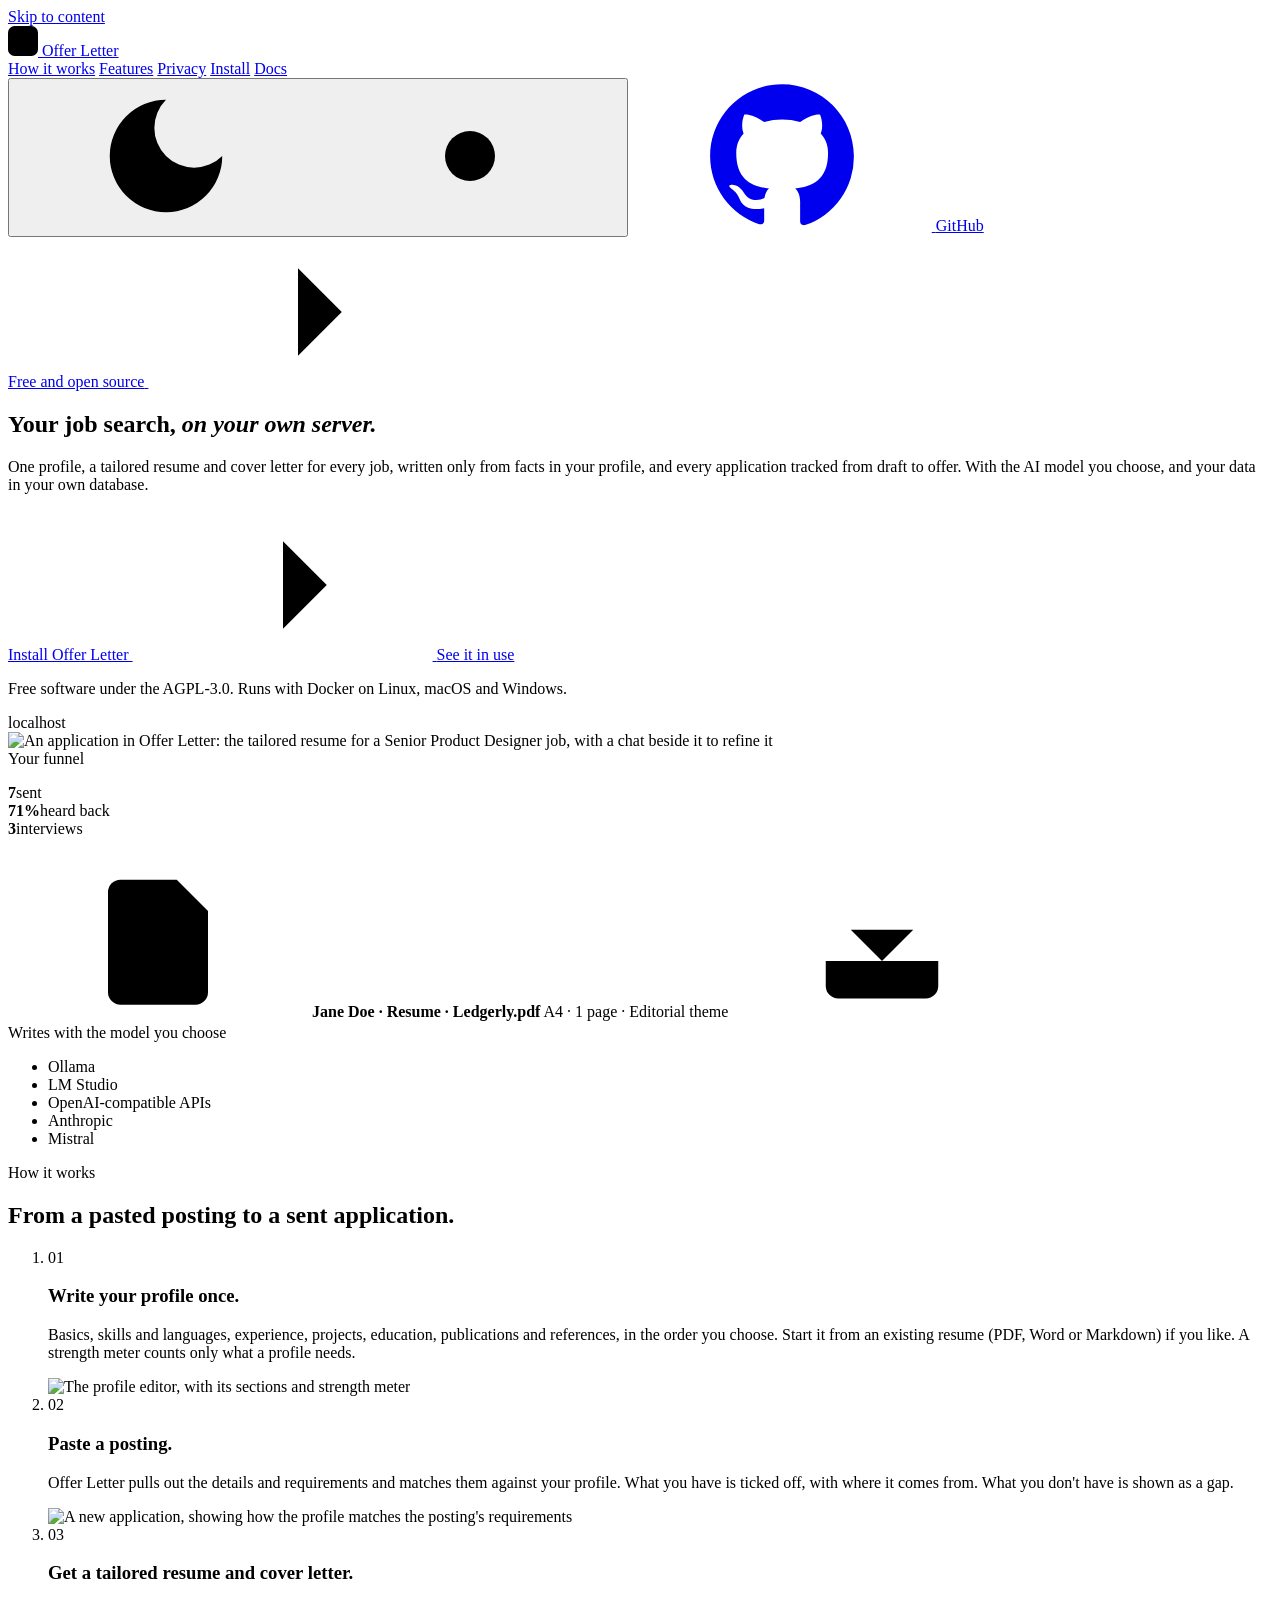
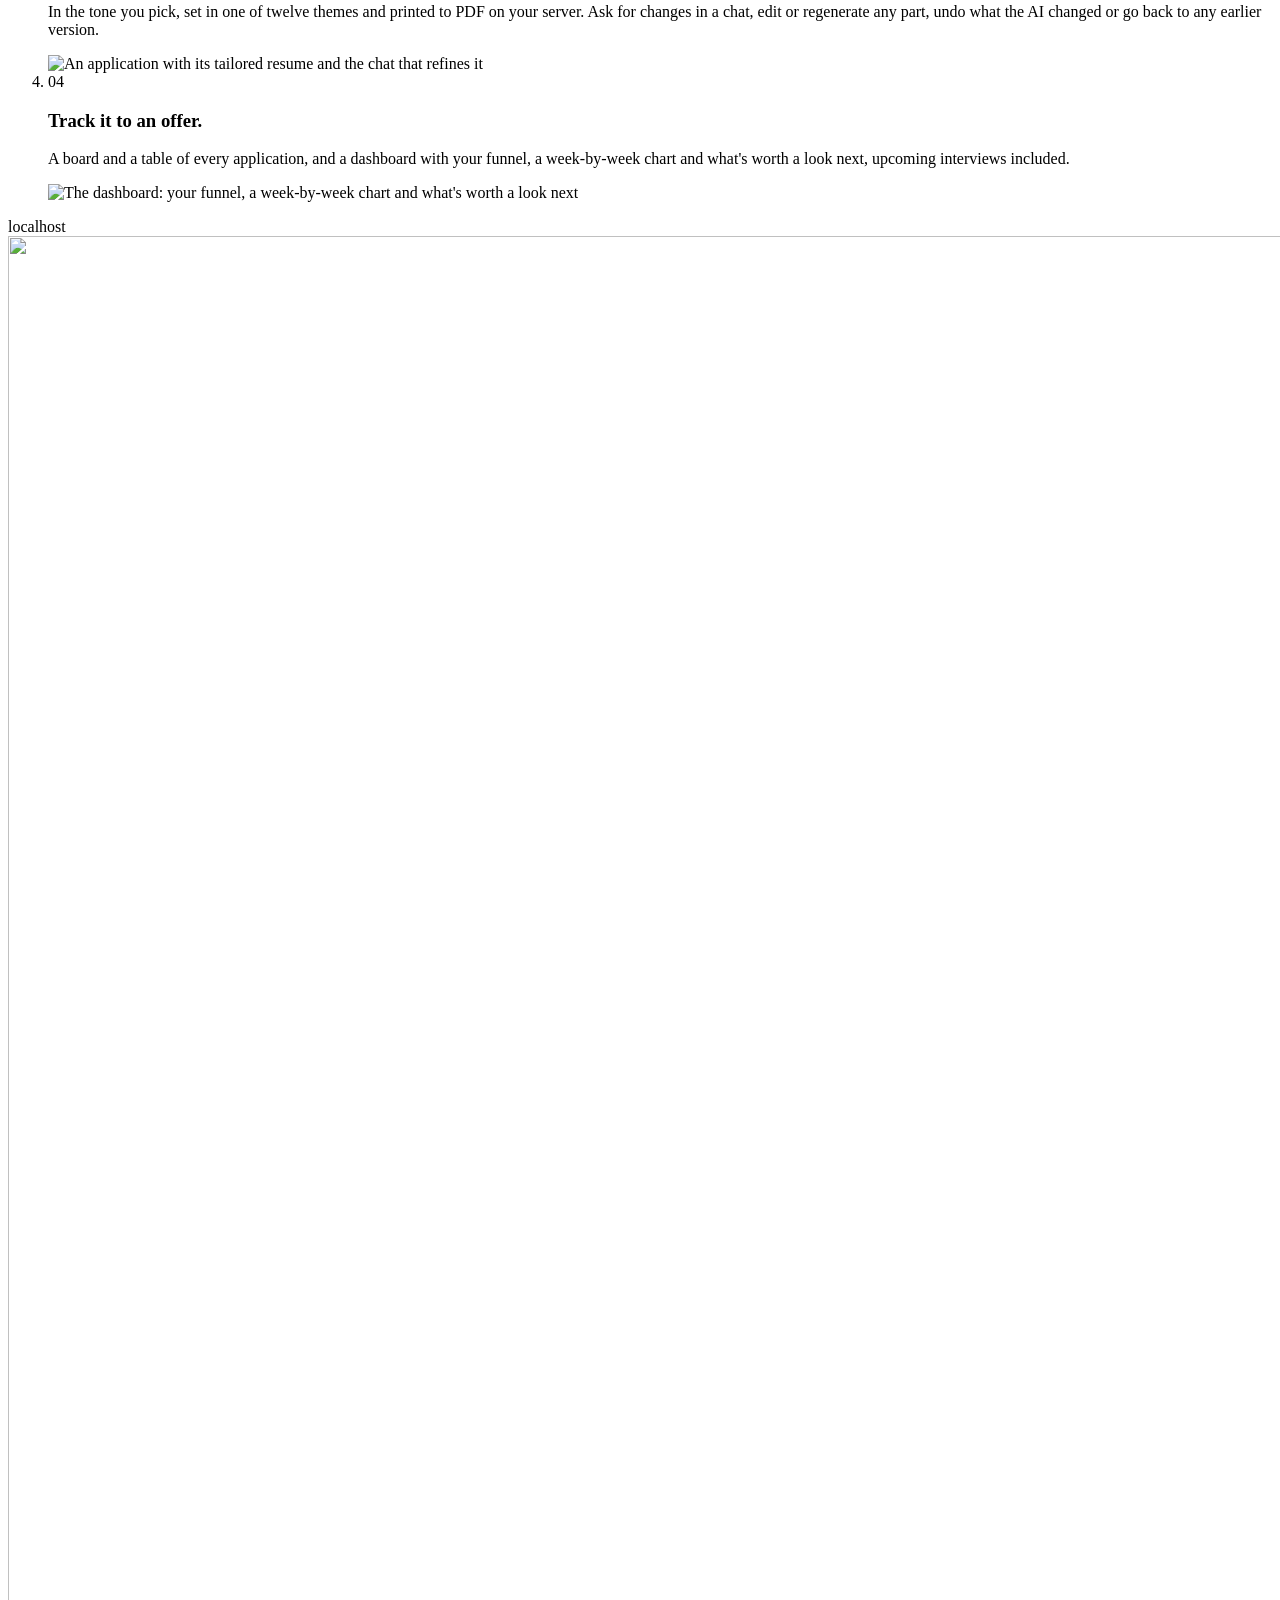
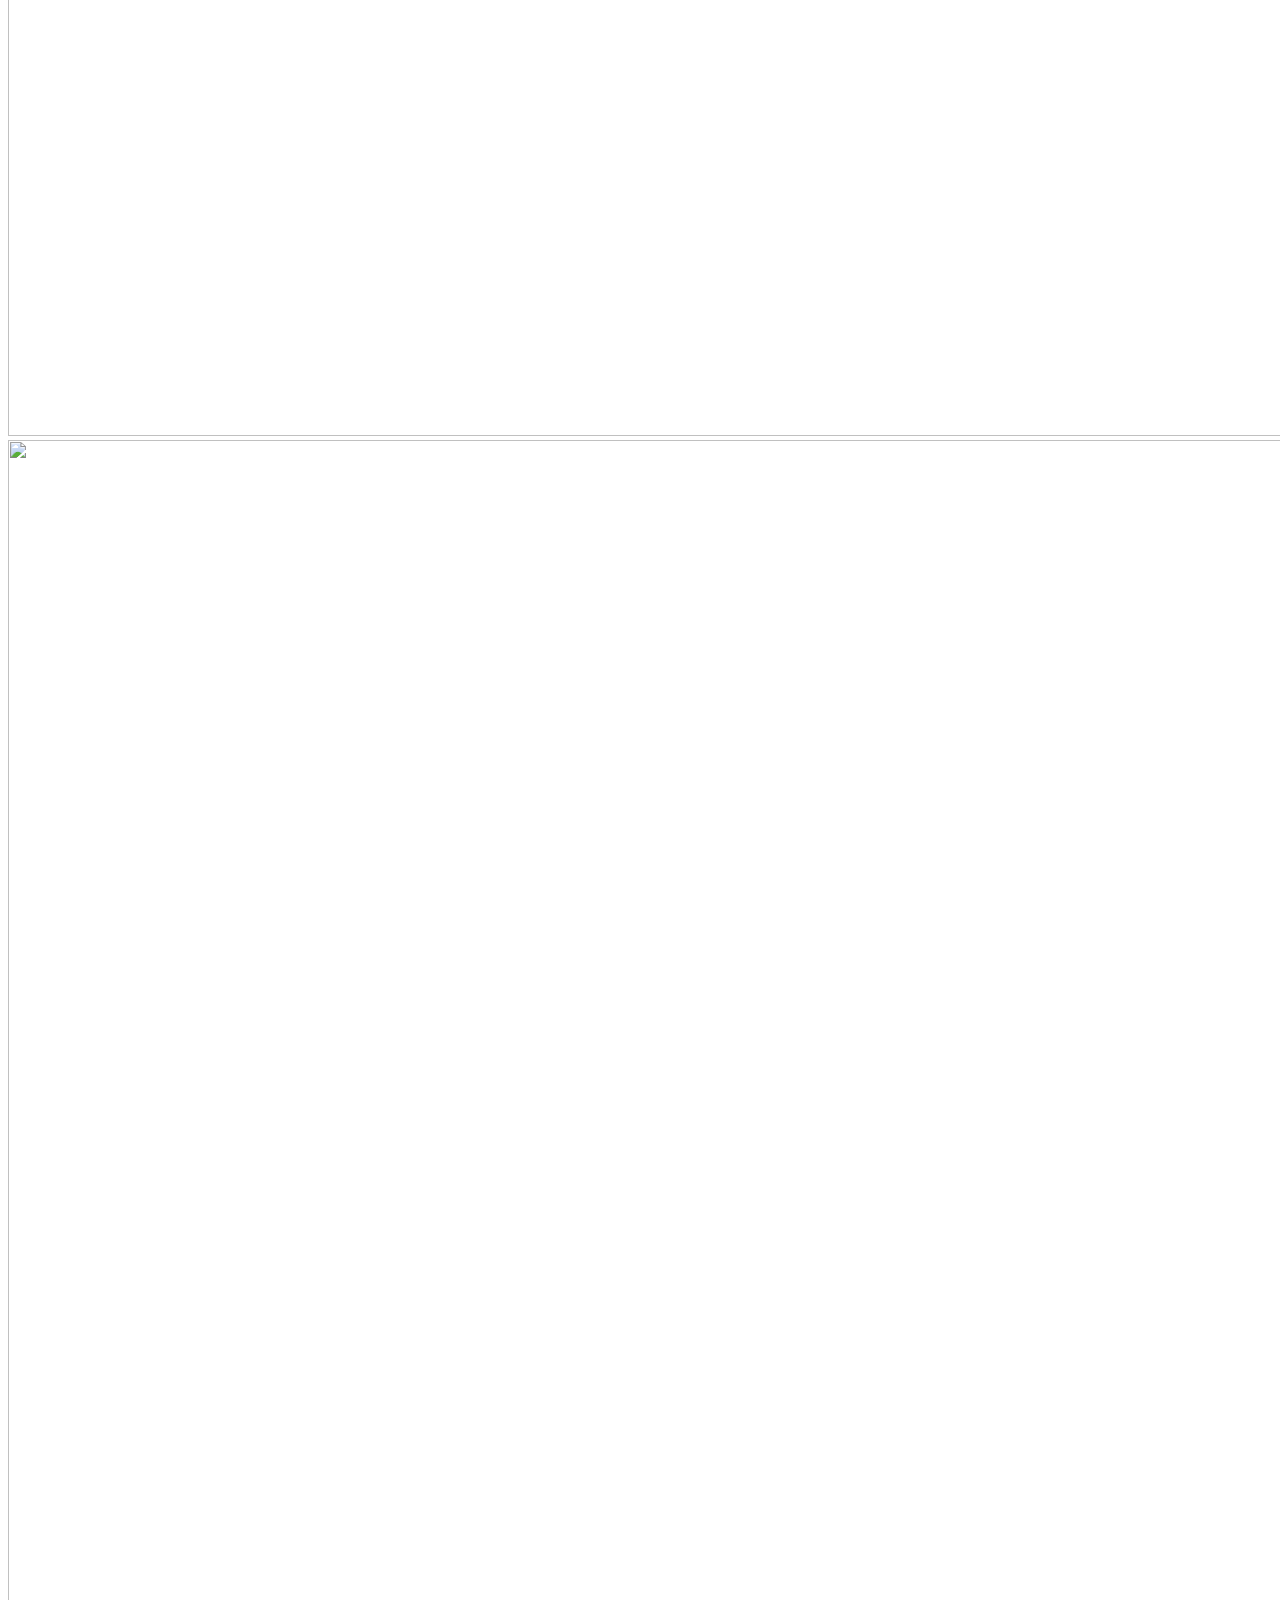
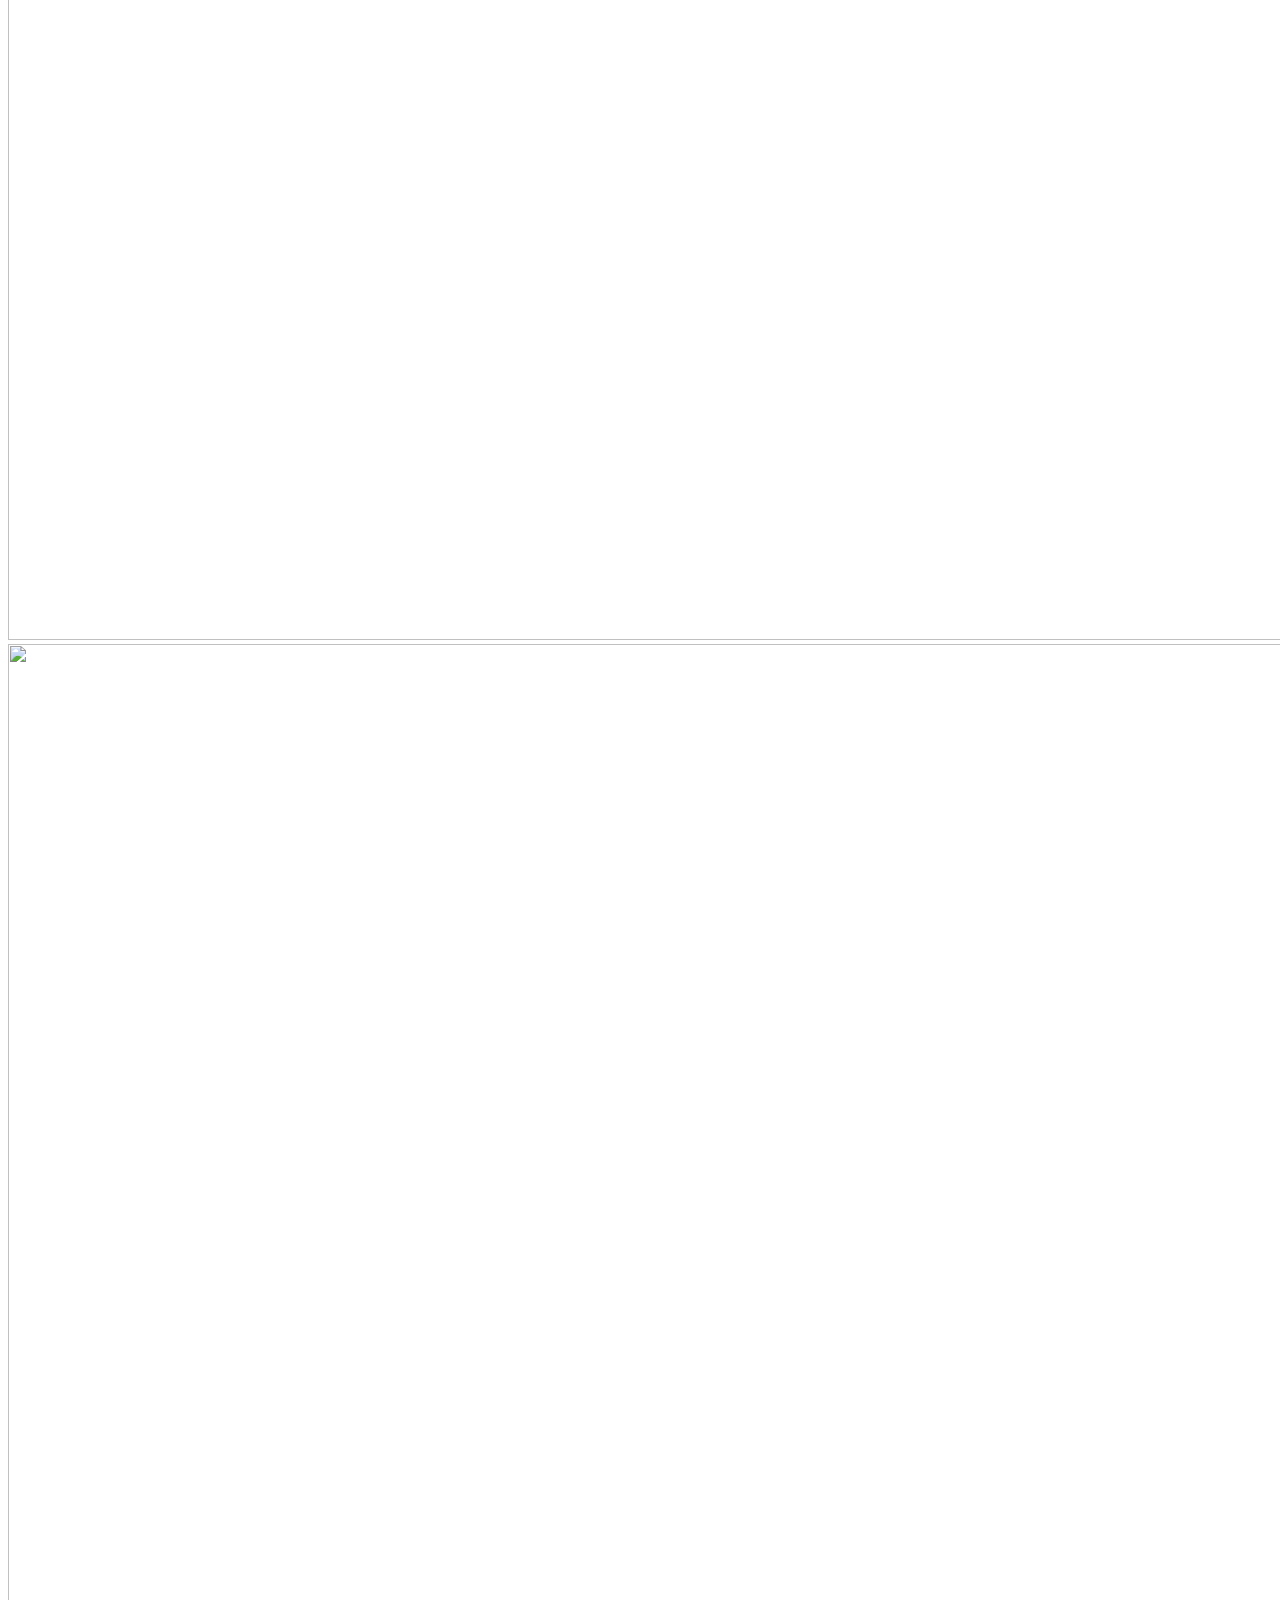
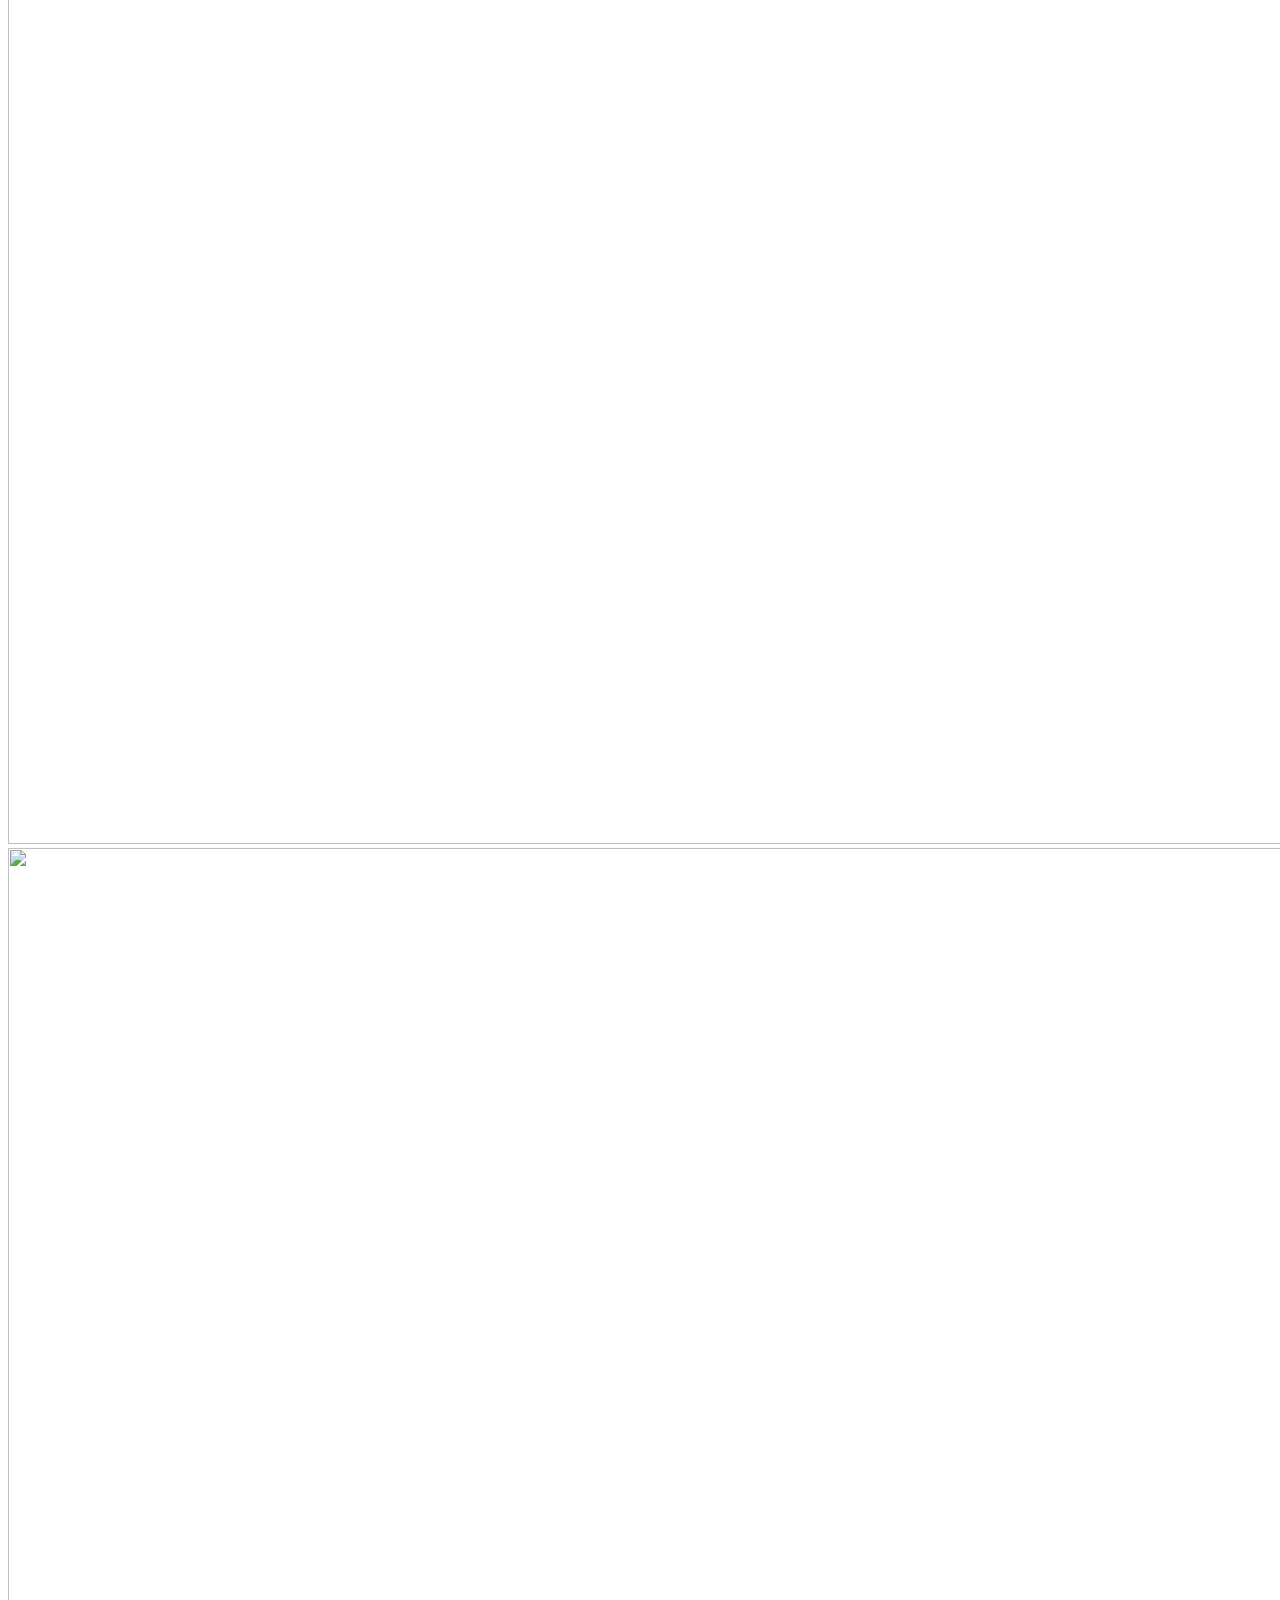
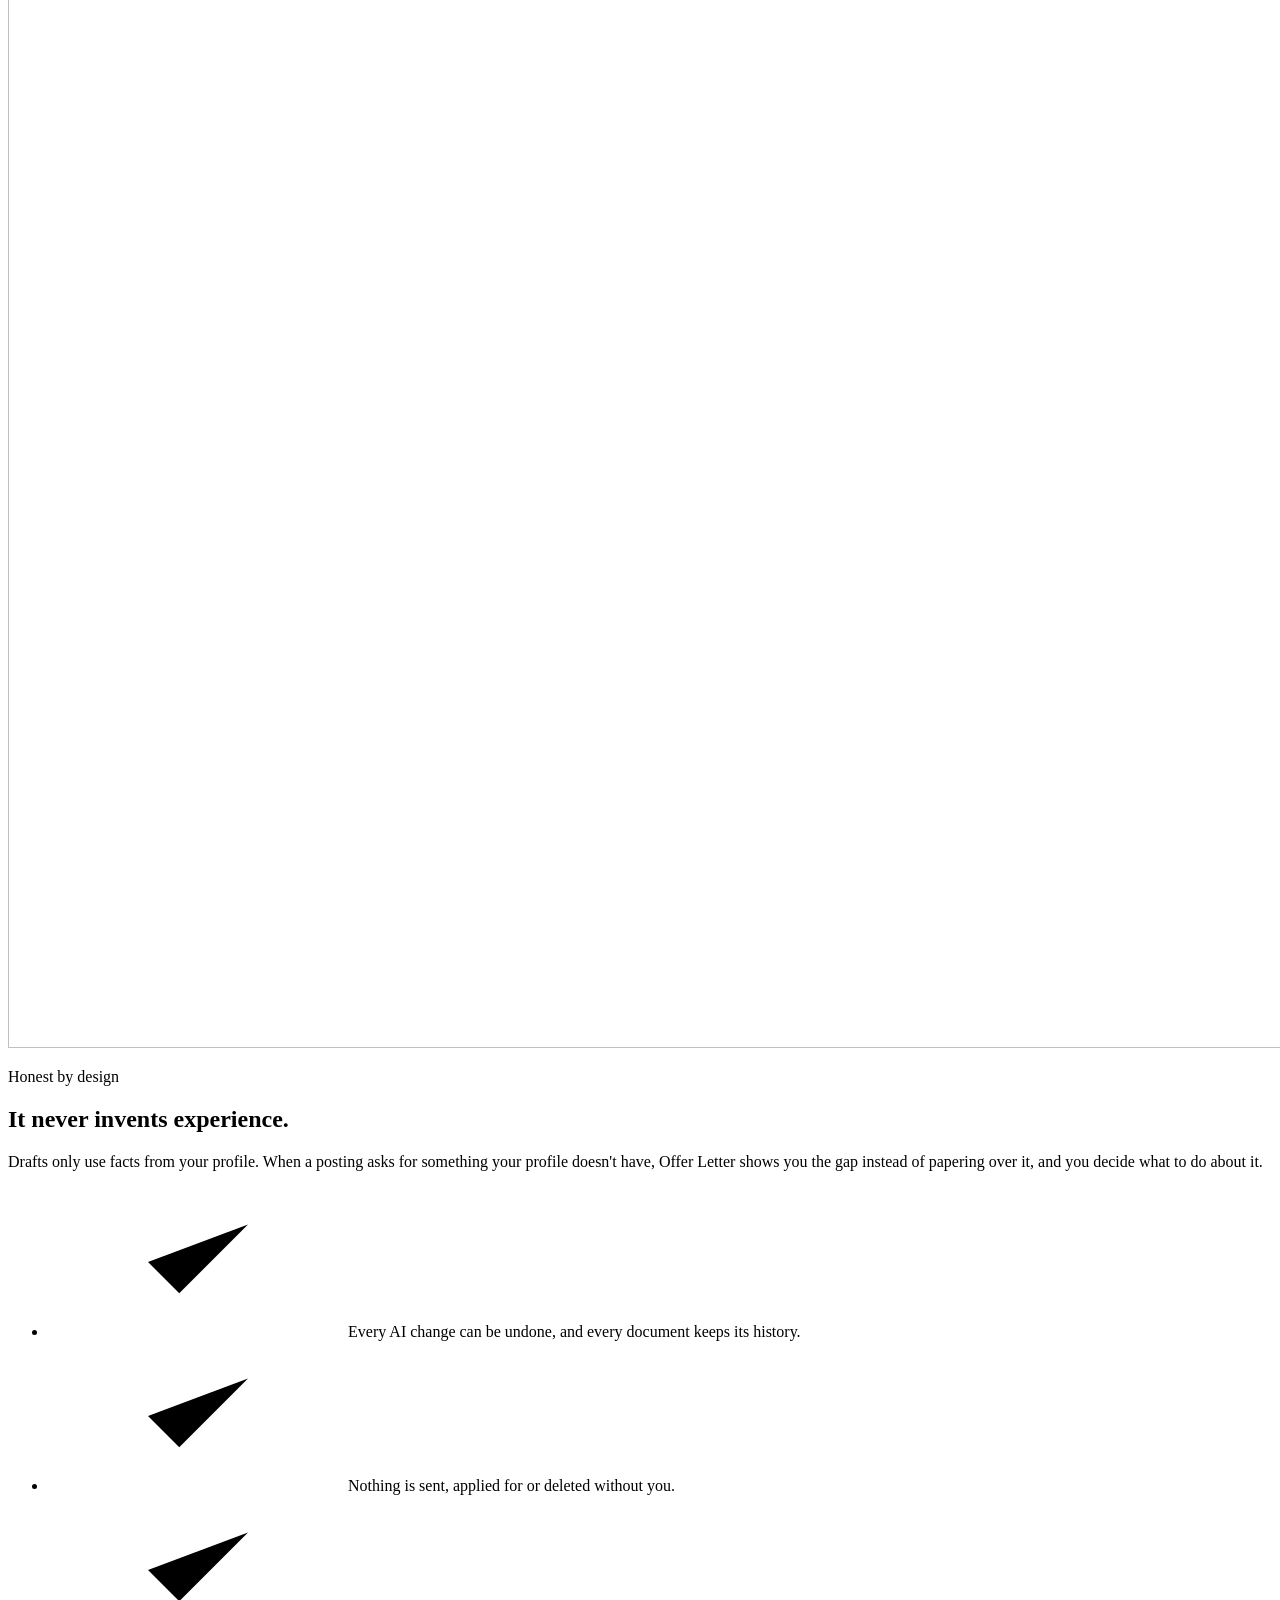
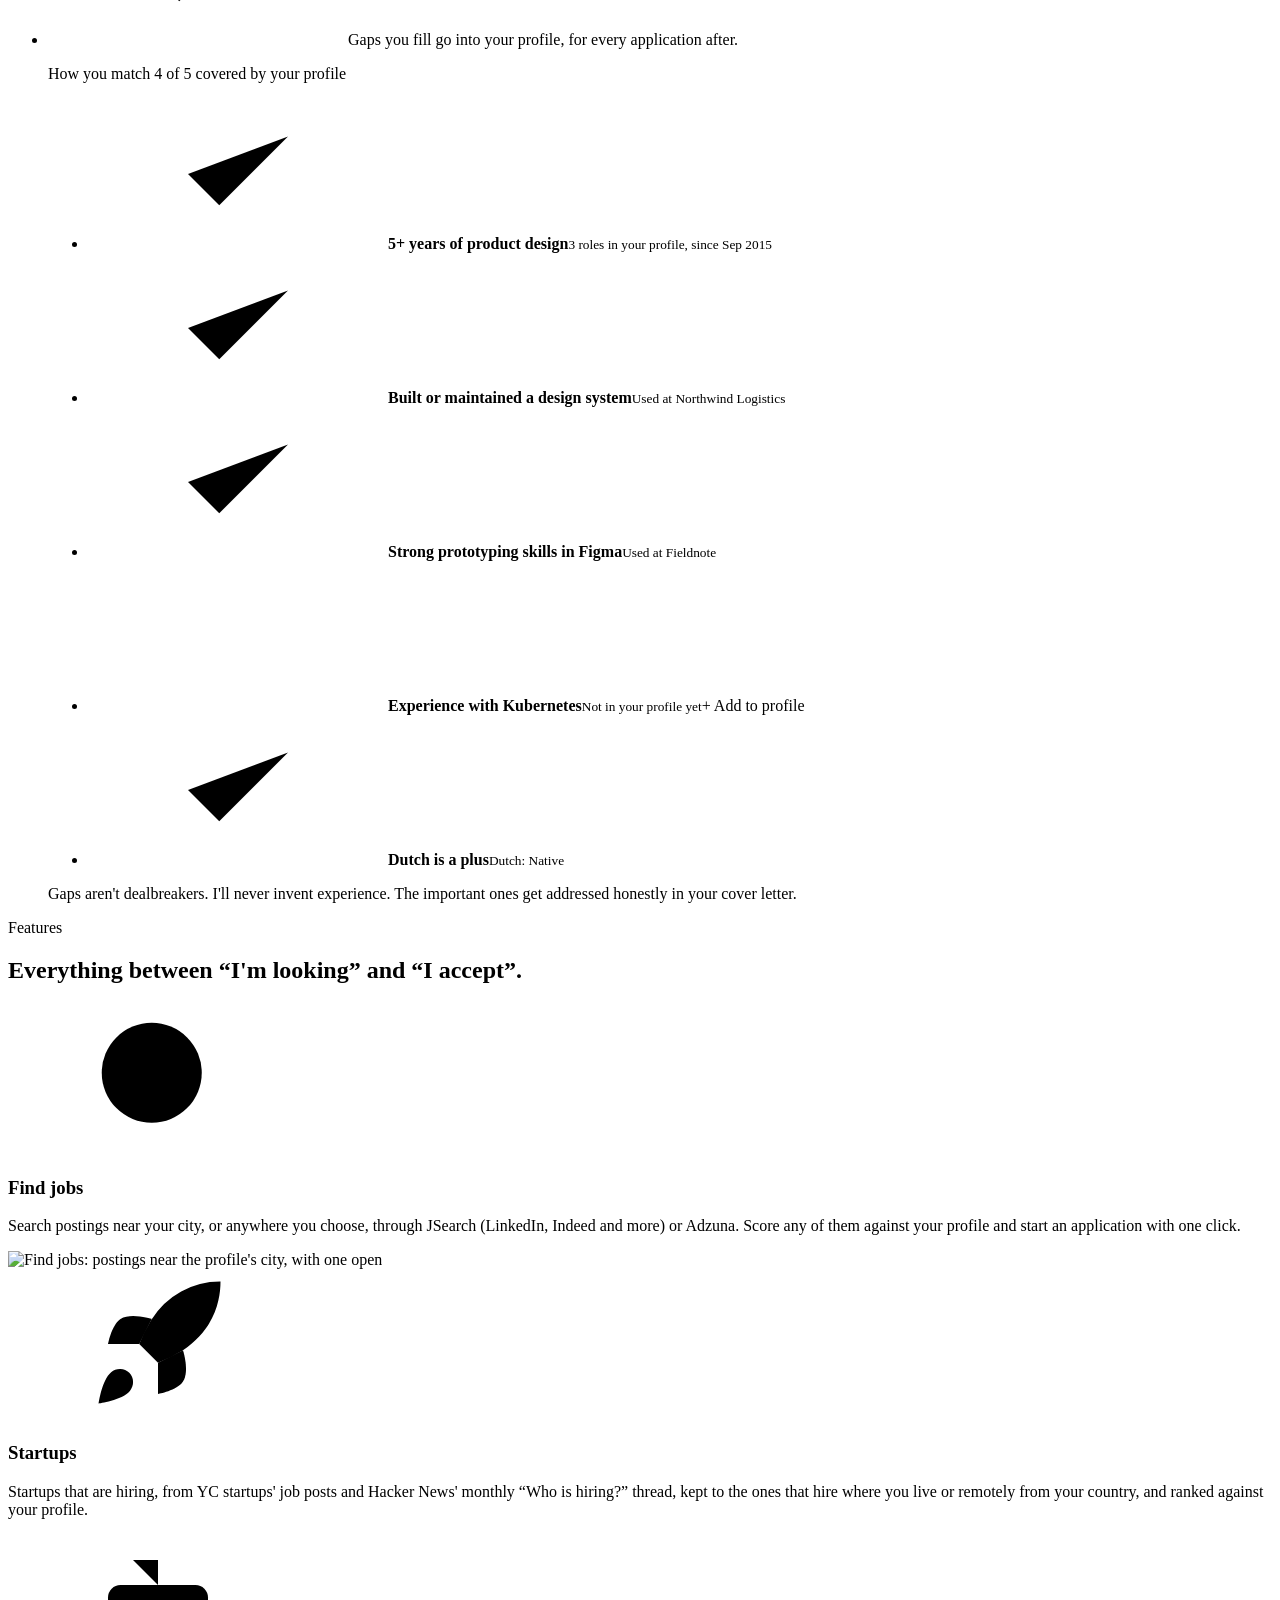
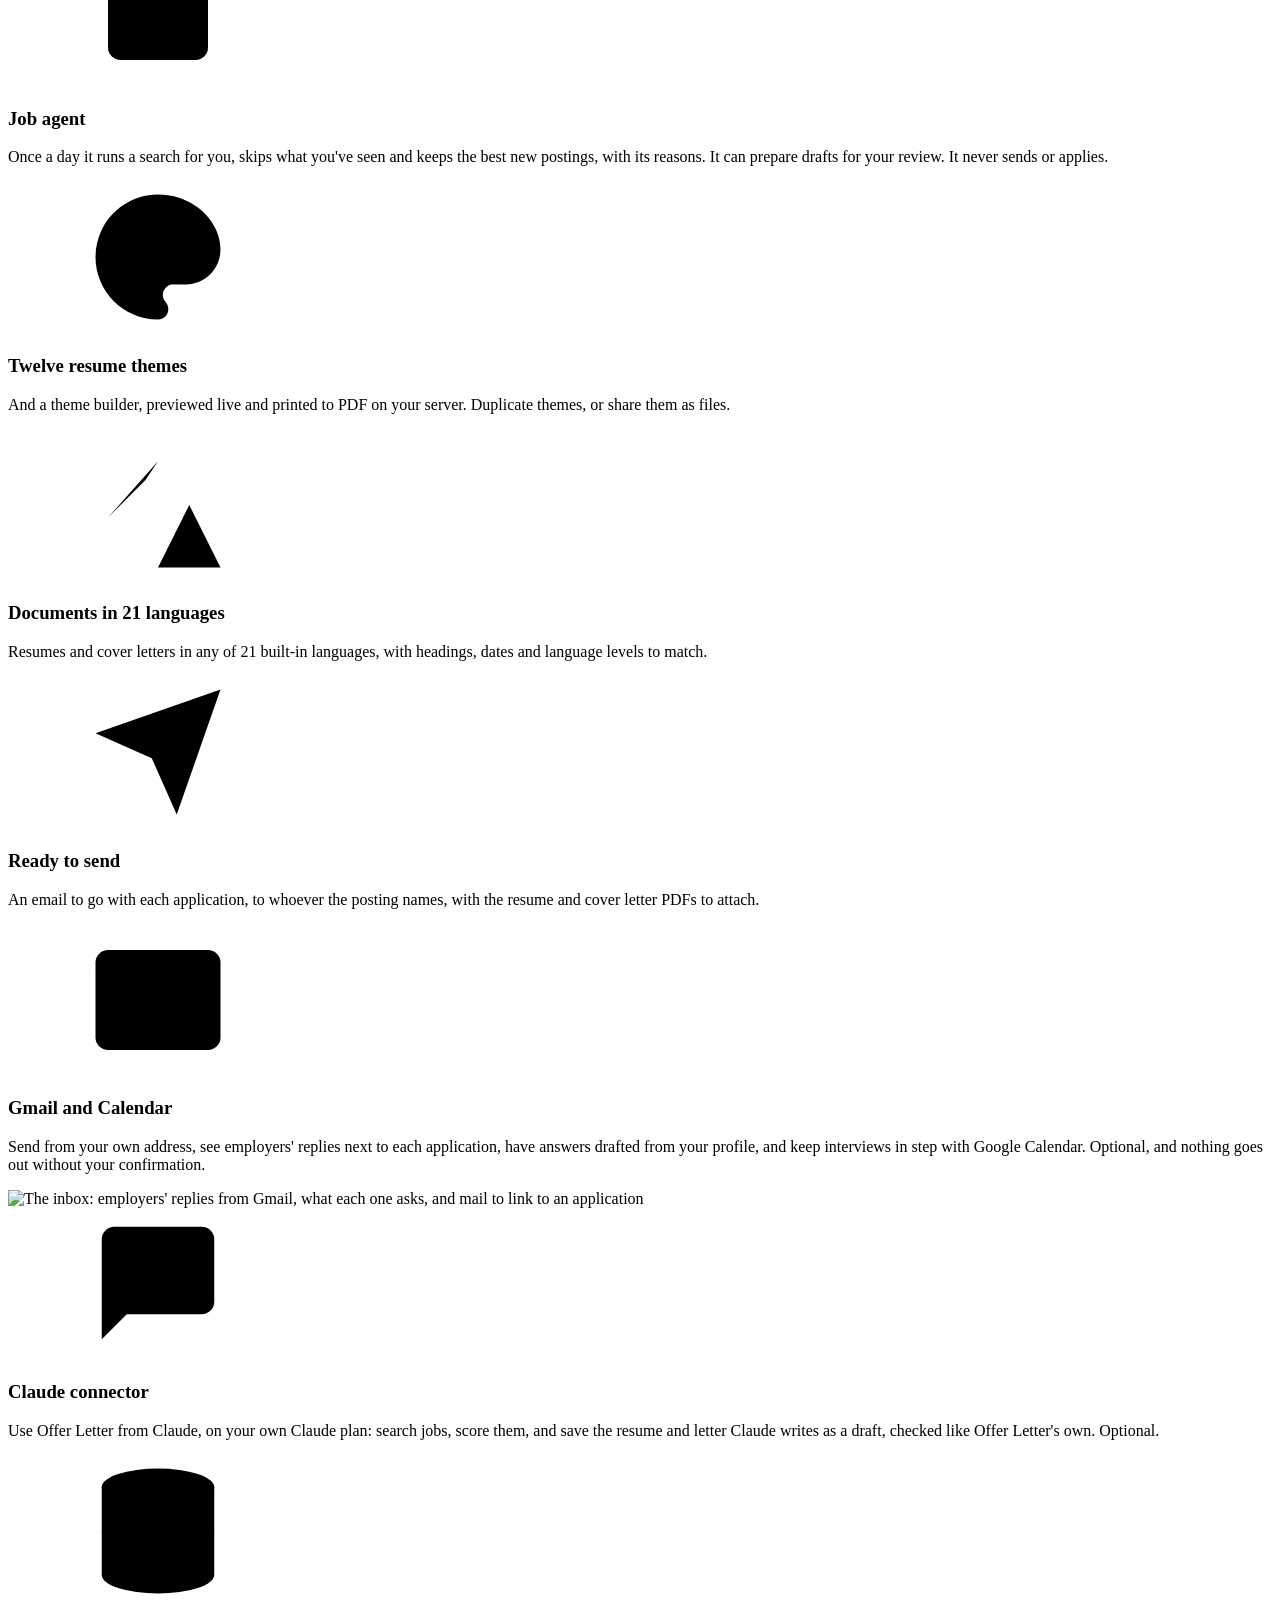
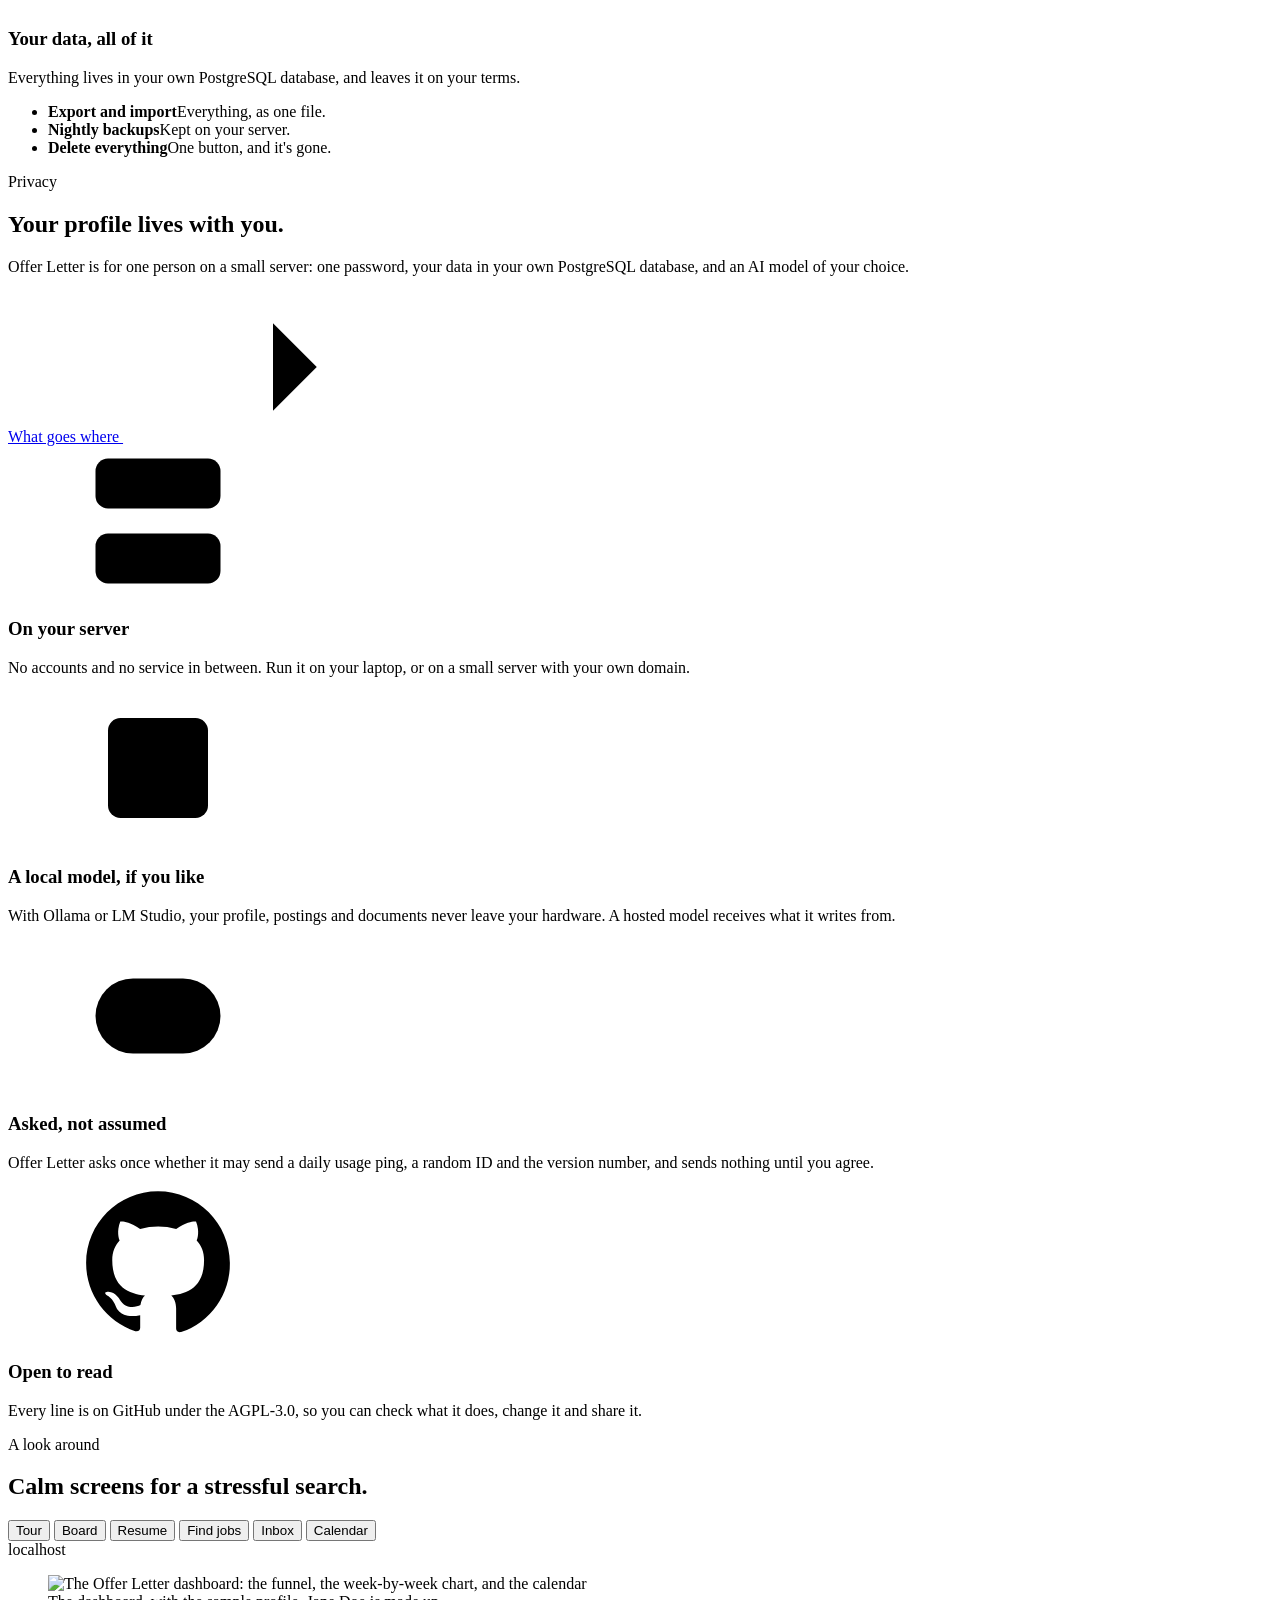
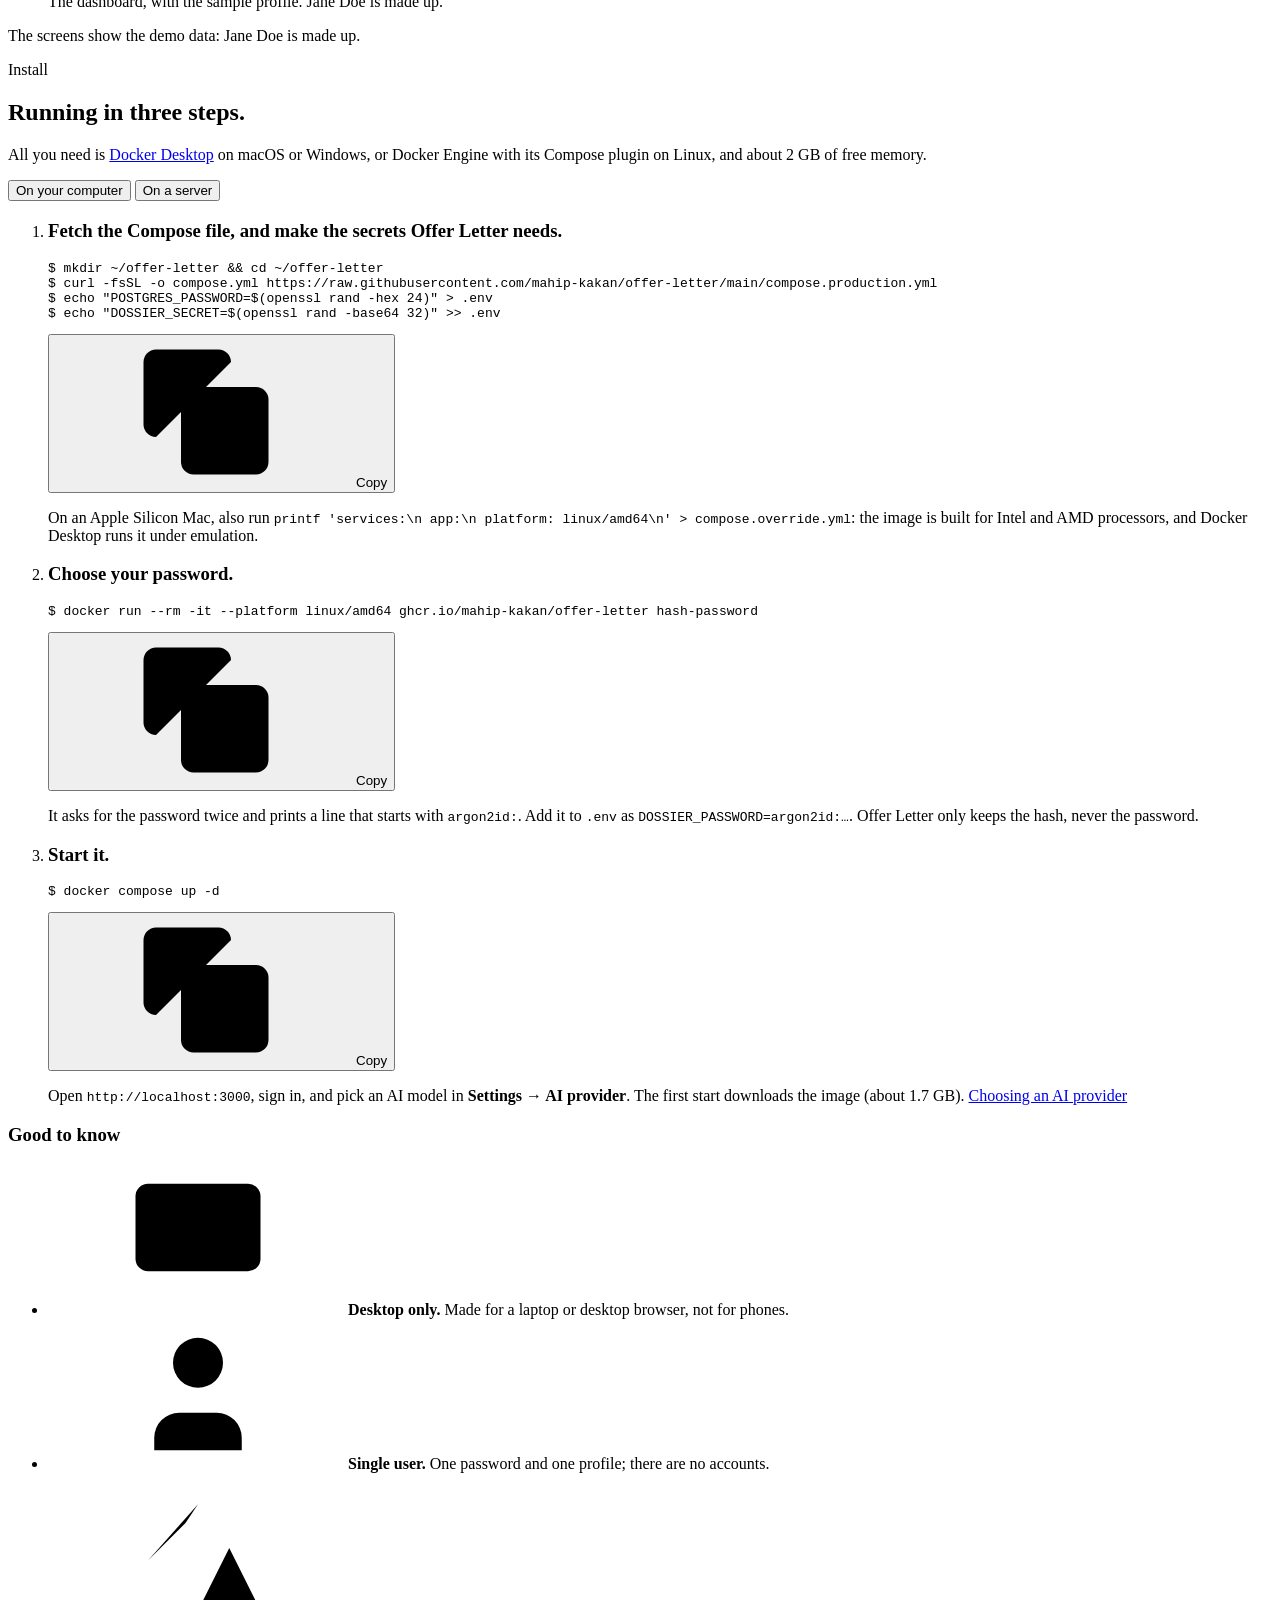
==== commit 5002a66b: "Replace the README pictures that still showed the old name. The dashboard, board, resume, and social" ====
--- a/site/index.html
+++ b/site/index.html
@@ -123,7 +123,7 @@
         <div class="window window--hero" data-parallax-root>
           <div class="window__bar" aria-hidden="true">
             <span class="window__dots"><i></i><i></i><i></i></span>
-            <span class="window__url">dossier.example.com</span>
+            <span class="window__url">localhost</span>
           </div>
           <img src="images/application.png" width="2880" height="1800" alt="An application in Offer Letter: the tailored resume for a Senior Product Designer job, with a chat beside it to refine it" fetchpriority="high">
         </div>
@@ -204,7 +204,7 @@
             <div class="window">
               <div class="window__bar">
                 <span class="window__dots"><i></i><i></i><i></i></span>
-                <span class="window__url">dossier.example.com</span>
+                <span class="window__url">localhost</span>
               </div>
               <div class="window__frames">
                 <img class="is-active" data-frame="0" src="images/profile.png" width="2880" height="1800" loading="lazy" alt="">
@@ -379,11 +379,11 @@
           <div class="window window--gallery">
             <div class="window__bar" aria-hidden="true">
               <span class="window__dots"><i></i><i></i><i></i></span>
-              <span class="window__url">dossier.example.com</span>
+              <span class="window__url">localhost</span>
             </div>
             <figure role="tabpanel" id="panel-tour" aria-labelledby="tab-tour">
-              <img src="images/demo.gif" width="1280" height="800" loading="lazy" alt="Offer Letter in use: the dashboard, dragging a card on the board, a new application from a pasted posting, refining the tailored resume in the chat, the cover letter, and switching resume themes">
-              <figcaption>The dashboard, the board, a new application from a pasted posting, refining it in the chat, and switching themes. Played at 1.2× speed with a stand-in AI that answers at once.</figcaption>
+              <img src="images/dashboard.png" width="1440" height="900" loading="lazy" alt="The Offer Letter dashboard: the funnel, the week-by-week chart, and the calendar">
+              <figcaption>The dashboard, with the sample profile. Jane Doe is made up.</figcaption>
             </figure>
             <figure role="tabpanel" id="panel-board" aria-labelledby="tab-board" hidden>
               <img src="images/applications.png" width="3360" height="1800" loading="lazy" alt="The applications board, with columns from draft to offer">
